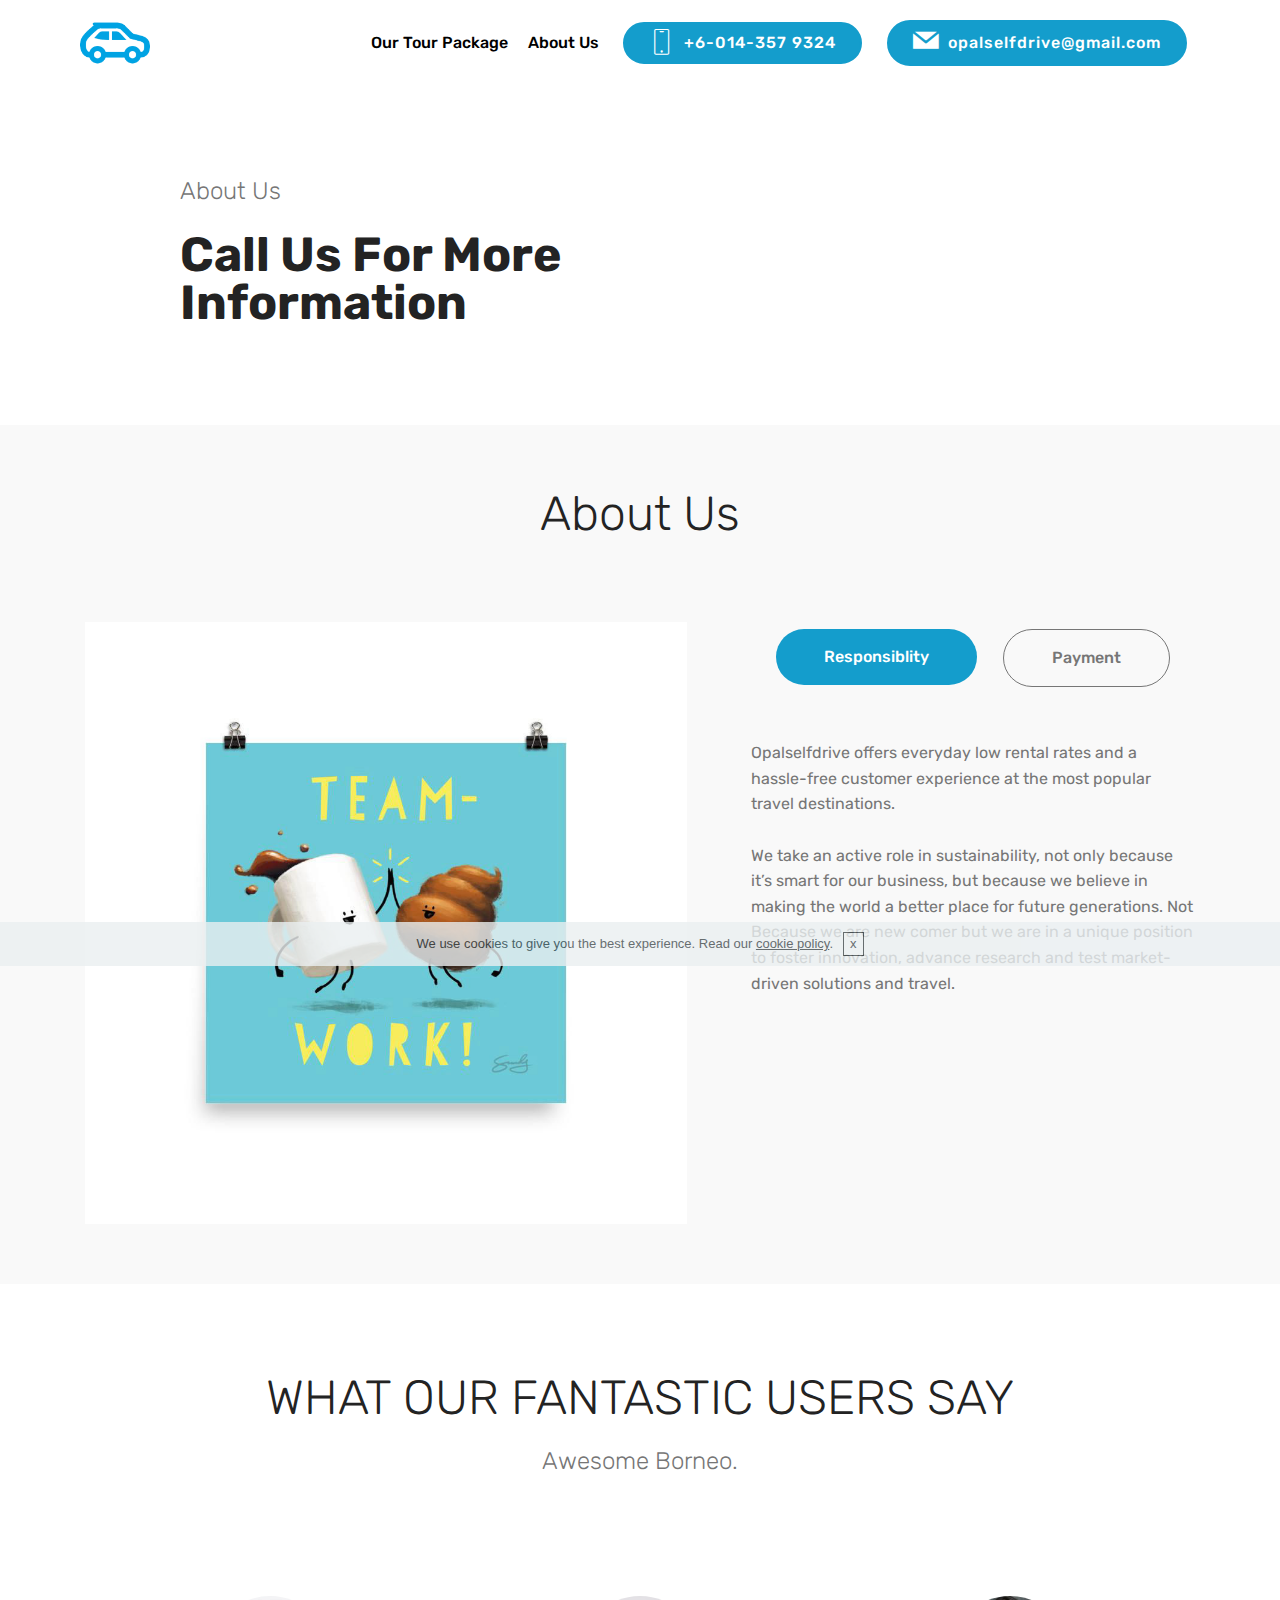
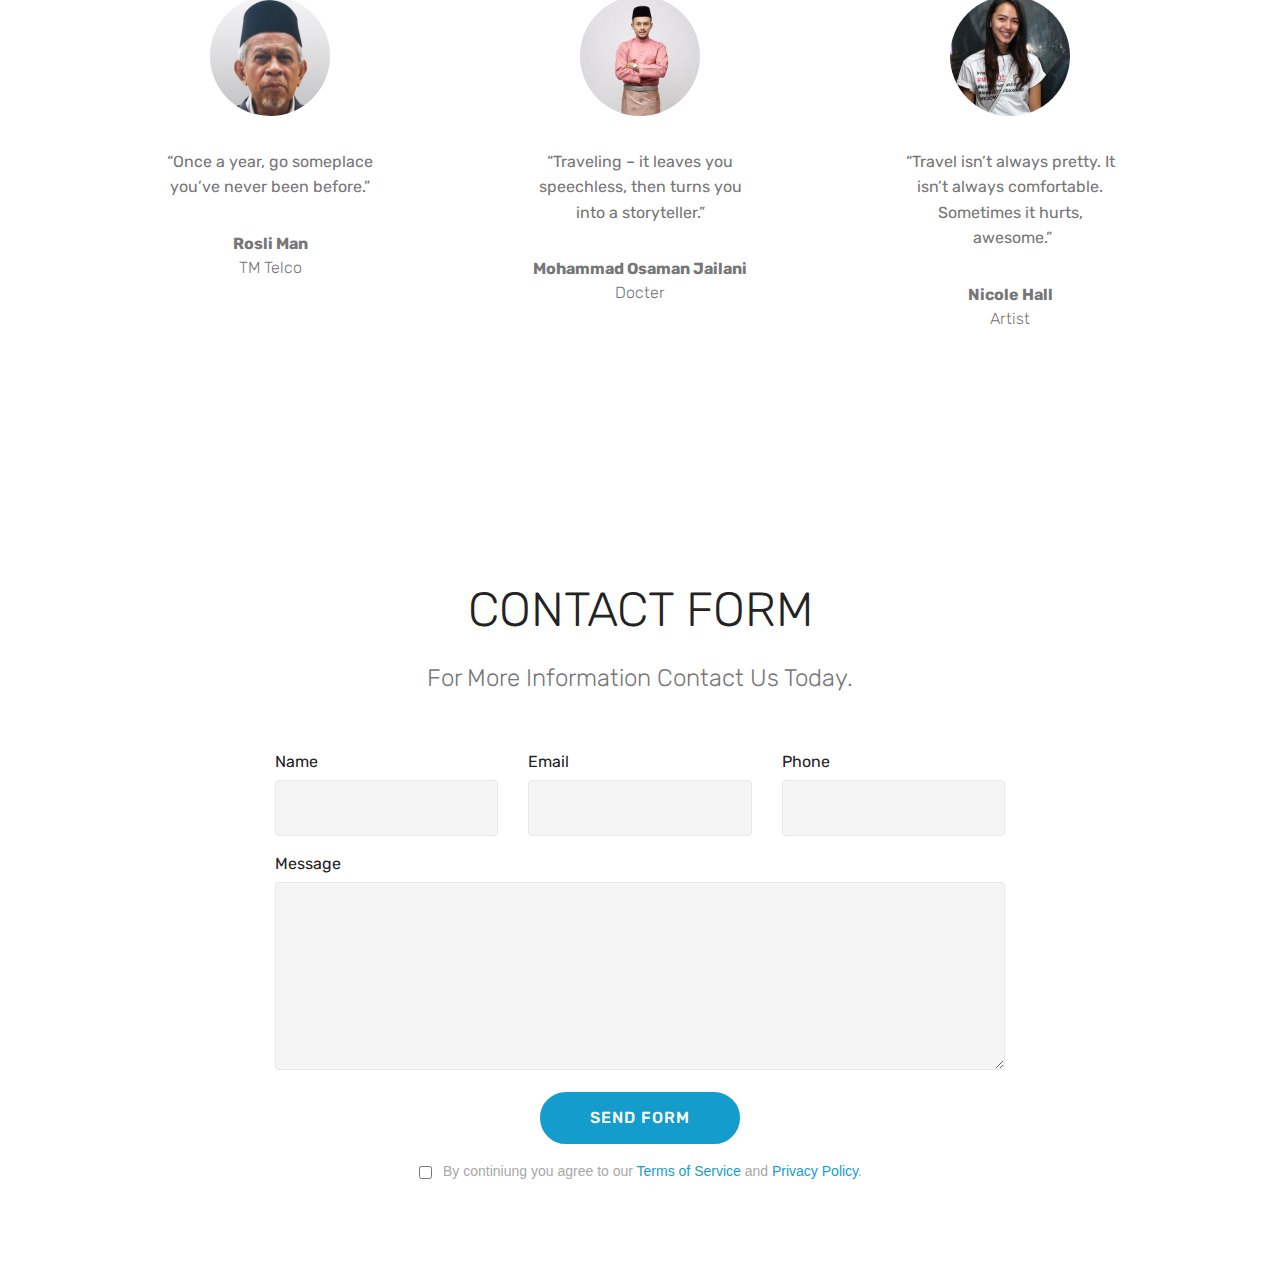
==== Aboutus.html @ 4d13c683 "Add files via upload" ====
<!DOCTYPE html>
<html  >
<head>
  <!-- Site made with Mobirise Website Builder v4.9.7, https://mobirise.com -->
  <meta charset="UTF-8">
  <meta http-equiv="X-UA-Compatible" content="IE=edge">
  <meta name="generator" content="Mobirise v4.9.7, mobirise.com">
  <meta name="viewport" content="width=device-width, initial-scale=1, minimum-scale=1">
  <link rel="shortcut icon" href="assets/images/environmental-benefits-of-goget-car-share-blue-car-icon-122x122.png" type="image/x-icon">
  <meta name="description" content="About Us, Our attention to customer service and our fleet of fine quality rental cars and car hire products, is complemented by our strong line-up of business travel in Kota Kinabalu Sabah Malaysia.">
  
  <title>About Us</title>
  <link rel="stylesheet" href="assets/web/assets/mobirise-icons/mobirise-icons.css">
  <link rel="stylesheet" href="assets/tether/tether.min.css">
  <link rel="stylesheet" href="assets/soundcloud-plugin/style.css">
  <link rel="stylesheet" href="assets/bootstrap/css/bootstrap.min.css">
  <link rel="stylesheet" href="assets/bootstrap/css/bootstrap-grid.min.css">
  <link rel="stylesheet" href="assets/bootstrap/css/bootstrap-reboot.min.css">
  <link rel="stylesheet" href="assets/socicon/css/styles.css">
  <link rel="stylesheet" href="assets/gdpr-plugin/gdpr-styles.css">
  <link rel="stylesheet" href="assets/dropdown/css/style.css">
  <link rel="stylesheet" href="assets/theme/css/style.css">
  <link rel="stylesheet" href="assets/mobirise/css/mbr-additional.css" type="text/css">
  
  
  
</head>
<body>

<!-- Google Analytics -->
<!-- Global site tag (gtag.js) - Google Analytics -->
<script async src="https://www.googletagmanager.com/gtag/js?id=UA-138401272-1"></script>
<script>
  window.dataLayer = window.dataLayer || [];
  function gtag(){dataLayer.push(arguments);}
  gtag('js', new Date());

  gtag('config', 'UA-138401272-1');
</script>
<!-- /Google Analytics -->


  <section class="menu cid-rnxSdN96BR" once="menu" id="menu2-n">

    

    <nav class="navbar navbar-expand beta-menu navbar-dropdown align-items-center navbar-fixed-top navbar-toggleable-sm">
        <button class="navbar-toggler navbar-toggler-right" type="button" data-toggle="collapse" data-target="#navbarSupportedContent" aria-controls="navbarSupportedContent" aria-expanded="false" aria-label="Toggle navigation">
            <div class="hamburger">
                <span></span>
                <span></span>
                <span></span>
                <span></span>
            </div>
        </button>
        <div class="menu-logo">
            <div class="navbar-brand">
                <span class="navbar-logo">
                    
                        <a href="index.html"><img src="assets/images/environmental-benefits-of-goget-car-share-blue-car-icon-122x122.png" alt="Mobirise" title="" style="height: 4.4rem;"></a>
                    
                </span>
                
            </div>
        </div>
        <div class="collapse navbar-collapse" id="navbarSupportedContent">
            <ul class="navbar-nav nav-dropdown" data-app-modern-menu="true"><li class="nav-item">
                    <a class="nav-link link text-black display-4" href="page1.html">Our Tour Package</a>
                </li>
                <li class="nav-item">
                    <a class="nav-link link text-black display-4" href="page2.html">
                        About Us
                    </a>
                </li></ul>
            <div class="navbar-buttons mbr-section-btn"><a class="btn btn-sm btn-primary display-4" href="tel:+6-014-357-9324">
                    <span class="btn-icon mbri-mobile mbr-iconfont mbr-iconfont-btn">
                    </span>
                    +6-014-357 9324</a> <a class="btn btn-sm btn-primary display-4" href="mailto:opalselfdrive@gmail.com"><span class="socicon socicon-mail mbr-iconfont mbr-iconfont-btn"></span>
                    
                    opalselfdrive@gmail.com</a></div>
        </div>
    </nav>
</section>

<section class="engine"><a href="https://mobirise.info/i">website creation software</a></section><section once="footers" class="cid-rnMXxSondM" id="footer6-o">

    

    

    <div class="container">
        <div class="media-container-row align-center mbr-white">
            <div class="col-12">
                <p class="mbr-text mb-0 mbr-fonts-style display-7">
                    © Copyright 2019 OpalSelfDrive - All Rights Reserved
                </p>
            </div>
        </div>
    </div>
</section>

<section class="mbr-section info1 cid-rnNaOv77s3" id="info1-r">

    

    
    <div class="container">
        <div class="row justify-content-center content-row">
            <div class="media-container-column title col-12 col-lg-7 col-md-6">
                <h3 class="mbr-section-subtitle align-left mbr-light pb-3 mbr-fonts-style display-5">
                    About Us</h3>
                <h2 class="align-left mbr-bold mbr-fonts-style display-2">Call Us For More Information</h2>
            </div>
            <div class="media-container-column col-12 col-lg-3 col-md-4">
                
            </div>
        </div>
    </div>
</section>

<section class="tabs4 cid-rnPhX3ypE4" id="tabs4-z">

    

    

    <div class="container">
        <h2 class="mbr-section-title align-center pb-3 mbr-fonts-style display-2">
            About Us</h2>
        

        <div class="media-container-row mt-5 pt-3">
            <div class="mbr-figure" style="width: 60%;">
                <img src="assets/images/mockup-505fb523-2000x-1000x1000.jpg" alt="Mobirise" title="">
            </div>
            <div class="tabs-container">
                <ul class="nav nav-tabs" role="tablist">
                    <li class="nav-item"><a class="nav-link mbr-fonts-style show active display-7" role="tab" data-toggle="tab" href="#tabs4-z_tab0" aria-selected="true">
                            Responsiblity</a></li>
                    <li class="nav-item"><a class="nav-link mbr-fonts-style show active display-7" role="tab" data-toggle="tab" href="#tabs4-z_tab1" aria-selected="true">
                            Payment</a></li>
                    
                    
                    
                    
                </ul>
                <div class="tab-content">
                    <div id="tab1" class="tab-pane in active" role="tabpanel">
                        <div class="row">
                            <div class="col-md-12">
                                <p class="mbr-text py-5 mbr-fonts-style display-7">Opalselfdrive offers everyday low rental rates and a hassle-free customer experience at the most popular travel destinations.<br><br>We take an active role in sustainability, not only because it’s smart for our business, but because we believe in making the world a better place for future generations. Not Because we are new comer but we are in a unique position to foster innovation, advance research and test market-driven solutions and travel.</p>
                            </div>
                        </div>
                    </div>
                    <div id="tab2" class="tab-pane" role="tabpanel">
                        <div class="row">
                            <div class="col-md-12">
                                <p class="mbr-text py-5 mbr-fonts-style display-7">
                                    All Transition And Payment Under <em><strong>Opal &amp; Ghieena Enterprise.</strong></em></p>
                            </div>
                        </div>
                    </div>
                    <div id="tab3" class="tab-pane" role="tabpanel">
                        <div class="row">
                            <div class="col-md-12">
                                <p class="mbr-text py-5 mbr-fonts-style display-7">
                                    Choose from the large selection of latest pre-made blocks - full-screen intro, bootstrap carousel, content slider, responsive image gallery with lightbox, parallax scrolling, video backgrounds, hamburger menu, sticky header and more.
                                </p>
                            </div>
                        </div>
                    </div>
                    <div id="tab4" class="tab-pane" role="tabpanel">
                        <div class="row">
                            <div class="col-md-12">
                                <p class="mbr-text py-5 mbr-fonts-style display-7">
                                    Sites made with Mobirise are 100% mobile-friendly according the latest Google Test and Google loves those websites (officially)!
                                </p>
                            </div>
                        </div>
                    </div>
                    <div id="tab5" class="tab-pane" role="tabpanel">
                        <div class="row">
                            <div class="col-md-12">
                                <p class="mbr-text py-5 mbr-fonts-style display-7">
                                    Mobirise themes are based on Bootstrap 3 and Bootstrap 4 - most powerful mobile first framework. Now, even if you're not code-savvy, you can be a part of an exciting growing bootstrap community.
                                </p>
                            </div>
                        </div>
                    </div>
                    <div id="tab6" class="tab-pane" role="tabpanel">
                        <div class="row">
                            <div class="col-md-12">
                                <p class="mbr-text py-5 mbr-fonts-style display-7">
                                    Choose from the large selection of latest pre-made blocks - full-screen intro, bootstrap carousel, content slider, responsive image gallery with lightbox, parallax scrolling, video backgrounds, hamburger menu, sticky header and more.
                                </p>
                            </div>
                        </div>
                    </div>
                </div>
            </div>
        </div>
    </div>
</section>

<section class="testimonials1 cid-rnPbcqNgxi" id="testimonials1-w">

    

    
    <div class="container">
        <div class="media-container-row">
            <div class="title col-12 align-center">
                <h2 class="pb-3 mbr-fonts-style display-2">
                    WHAT OUR FANTASTIC USERS SAY
                </h2>
                <h3 class="mbr-section-subtitle mbr-light pb-3 mbr-fonts-style display-5">
                    Awesome Borneo.</h3>
            </div>
        </div>
    </div>

    <div class="container pt-3 mt-2">
        <div class="media-container-row">
            <div class="mbr-testimonial p-3 align-center col-12 col-md-6 col-lg-4">
                <div class="panel-item p-3">
                    <div class="card-block">
                        <div class="testimonial-photo">
                            <img src="assets/images/rosli-man-tm-dec18-240x301.jpg" alt="" title="">
                        </div>
                        <p class="mbr-text mbr-fonts-style display-7">
                           “Once a year, go someplace you’ve never been before.”
                        </p>
                    </div>
                    <div class="card-footer">
                        <div class="mbr-author-name mbr-bold mbr-fonts-style display-7">
                             Rosli Man</div>
                        <small class="mbr-author-desc mbr-italic mbr-light mbr-fonts-style display-7">
                               TM Telco</small>
                    </div>
                </div>
            </div>

            <div class="mbr-testimonial p-3 align-center col-12 col-md-6 col-lg-4">
                <div class="panel-item p-3">
                    <div class="card-block">
                        <div class="testimonial-photo">
                            <img src="assets/images/maqilla-baju-melayu-pink-1-240x360.jpg" alt="" title="">
                        </div>
                        <p class="mbr-text mbr-fonts-style display-7">
                           “Traveling – it leaves you speechless, then turns you into a storyteller.”
                        </p>
                    </div>
                    <div class="card-footer">
                        <div class="mbr-author-name mbr-bold mbr-fonts-style display-7">Mohammad Osaman Jailani</div>
                        <small class="mbr-author-desc mbr-italic mbr-light mbr-fonts-style display-7">
                               Docter</small>
                    </div>
                </div>
            </div>

            <div class="mbr-testimonial p-3 align-center col-12 col-md-6 col-lg-4">
                <div class="panel-item p-3">
                    <div class="card-block">
                        <div class="testimonial-photo">
                            <img src="assets/images/049944900-1461998422-melayu-nicole-2-240x320.jpg" alt="" title="">
                        </div>
                        <p class="mbr-text mbr-fonts-style display-7">
                           “Travel isn’t always pretty. It isn’t always comfortable. Sometimes it hurts, &nbsp;awesome.”
                        </p>
                    </div>
                    <div class="card-footer">
                        <div class="mbr-author-name mbr-bold mbr-fonts-style display-7">
                             Nicole Hall</div>
                        <small class="mbr-author-desc mbr-italic mbr-light mbr-fonts-style display-7">
                               Artist</small>
                    </div>
                </div>
            </div>

            

            

            
        </div>
    </div>   
</section>

<section class="mbr-section form1 cid-rnPb4Vf2i2" id="form1-v">

    

    
    <div class="container">
        <div class="row justify-content-center">
            <div class="title col-12 col-lg-8">
                <h2 class="mbr-section-title align-center pb-3 mbr-fonts-style display-2">
                    CONTACT FORM
                </h2>
                <h3 class="mbr-section-subtitle align-center mbr-light pb-3 mbr-fonts-style display-5">
                    For More Information Contact Us Today.
                </h3>
            </div>
        </div>
    </div>
    <div class="container">
        <div class="row justify-content-center">
            <div class="media-container-column col-lg-8" data-form-type="formoid">
                <!---Formbuilder Form--->
                <form action="https://mobirise.com/" method="POST" class="mbr-form form-with-styler" data-form-title="Mobirise Form"><input type="hidden" name="email" data-form-email="true" value="Fl+WFWGoKLVB8+Vq9Xt6+4EOGAjJqj4Az2VLoWgcowewBqne6VdIfLVTnOGWbTuHKO7FnF5PQjTSfkC+ND+Q/pjiJXwSCGtbBwyQY6U7qLPMoaf9d3tUcYKfjStq0s4v">
                    <div class="row row-sm-offset">
                        <div hidden="hidden" data-form-alert="" class="alert alert-success col-12">Thanks for filling out the form!</div>
                        <div hidden="hidden" data-form-alert-danger="" class="alert alert-danger col-12">
                        </div>
                    </div>
                    <div class="dragArea row row-sm-offset">
                        <div class="col-md-4  form-group" data-for="name">
                            <label for="name-form1-v" class="form-control-label mbr-fonts-style display-7">Name</label>
                            <input type="text" name="name" data-form-field="Name" required="required" class="form-control display-7" id="name-form1-v">
                        </div>
                        <div class="col-md-4  form-group" data-for="email">
                            <label for="email-form1-v" class="form-control-label mbr-fonts-style display-7">Email</label>
                            <input type="email" name="email" data-form-field="Email" required="required" class="form-control display-7" id="email-form1-v">
                        </div>
                        <div data-for="phone" class="col-md-4  form-group">
                            <label for="phone-form1-v" class="form-control-label mbr-fonts-style display-7">Phone</label>
                            <input type="tel" name="phone" data-form-field="Phone" class="form-control display-7" id="phone-form1-v">
                        </div>
                        <div data-for="message" class="col-md-12 form-group">
                            <label for="message-form1-v" class="form-control-label mbr-fonts-style display-7">Message</label>
                            <textarea name="message" data-form-field="Message" class="form-control display-7" id="message-form1-v"></textarea>
                        </div>
                        <div class="col-md-12 input-group-btn align-center"><button type="submit" class="btn btn-primary btn-form display-4">SEND FORM</button></div>
                    </div>
                <span class="gdpr-block "><label><input type="checkbox" name="gdpr" id="gdpr-form1-v" required="">By continiung you agree to our <a href="terms.html">Terms of Service</a> and <a href="policy.html">Privacy Policy</a>.</label></span></form><!---Formbuilder Form--->
            </div>
        </div>
    </div>
</section>


  <script src="assets/web/assets/jquery/jquery.min.js"></script>
  <script src="assets/popper/popper.min.js"></script>
  <script src="assets/tether/tether.min.js"></script>
  <script src="assets/bootstrap/js/bootstrap.min.js"></script>
  <script src="assets/cookies-alert-plugin/cookies-alert-core.js"></script>
  <script src="assets/cookies-alert-plugin/cookies-alert-script.js"></script>
  <script src="assets/dropdown/js/script.min.js"></script>
  <script src="assets/touchswipe/jquery.touch-swipe.min.js"></script>
  <script src="assets/mbr-tabs/mbr-tabs.js"></script>
  <script src="assets/smoothscroll/smooth-scroll.js"></script>
  <script src="assets/theme/js/script.js"></script>
  <script src="assets/formoid/formoid.min.js"></script>
  
  
<input name="cookieData" type="hidden" data-cookie-text="We use cookies to give you the best experience. Read our <a href='privacy.html'>cookie policy</a>.">
  </body>
</html>
---- assets/web/assets/mobirise-icons/mobirise-icons.css ----
@font-face {
  font-family: 'MobiriseIcons';
  src:  url('mobirise-icons.eot?spat4u');
  src:  url('mobirise-icons.eot?spat4u#iefix') format('embedded-opentype'),
    url('mobirise-icons.ttf?spat4u') format('truetype'),
    url('mobirise-icons.woff?spat4u') format('woff'),
    url('mobirise-icons.svg?spat4u#MobiriseIcons') format('svg');
  font-weight: normal;
  font-style: normal;
}

[class^="mbri-"], [class*=" mbri-"] {
  /* use !important to prevent issues with browser extensions that change fonts */
  font-family: MobiriseIcons !important;
  speak: none;
  font-style: normal;
  font-weight: normal;
  font-variant: normal;
  text-transform: none;
  line-height: 1;

  /* Better Font Rendering =========== */
  -webkit-font-smoothing: antialiased;
  -moz-osx-font-smoothing: grayscale;
}

.mbri-add-submenu:before {
  content: "\e900";
}
.mbri-alert:before {
  content: "\e901";
}
.mbri-align-center:before {
  content: "\e902";
}
.mbri-align-justify:before {
  content: "\e903";
}
.mbri-align-left:before {
  content: "\e904";
}
.mbri-align-right:before {
  content: "\e905";
}
.mbri-android:before {
  content: "\e906";
}
.mbri-apple:before {
  content: "\e907";
}
.mbri-arrow-down:before {
  content: "\e908";
}
.mbri-arrow-next:before {
  content: "\e909";
}
.mbri-arrow-prev:before {
  content: "\e90a";
}
.mbri-arrow-up:before {
  content: "\e90b";
}
.mbri-bold:before {
  content: "\e90c";
}
.mbri-bookmark:before {
  content: "\e90d";
}
.mbri-bootstrap:before {
  content: "\e90e";
}
.mbri-briefcase:before {
  content: "\e90f";
}
.mbri-browse:before {
  content: "\e910";
}
.mbri-bulleted-list:before {
  content: "\e911";
}
.mbri-calendar:before {
  content: "\e912";
}
.mbri-camera:before {
  content: "\e913";
}
.mbri-cart-add:before {
  content: "\e914";
}
.mbri-cart-full:before {
  content: "\e915";
}
.mbri-cash:before {
  content: "\e916";
}
.mbri-change-style:before {
  content: "\e917";
}
.mbri-chat:before {
  content: "\e918";
}
.mbri-clock:before {
  content: "\e919";
}
.mbri-close:before {
  content: "\e91a";
}
.mbri-cloud:before {
  content: "\e91b";
}
.mbri-code:before {
  content: "\e91c";
}
.mbri-contact-form:before {
  content: "\e91d";
}
.mbri-credit-card:before {
  content: "\e91e";
}
.mbri-cursor-click:before {
  content: "\e91f";
}
.mbri-cust-feedback:before {
  content: "\e920";
}
.mbri-database:before {
  content: "\e921";
}
.mbri-delivery:before {
  content: "\e922";
}
.mbri-desktop:before {
  content: "\e923";
}
.mbri-devices:before {
  content: "\e924";
}
.mbri-down:before {
  content: "\e925";
}
.mbri-download:before {
  content: "\e989";
}
.mbri-drag-n-drop:before {
  content: "\e927";
}
.mbri-drag-n-drop2:before {
  content: "\e928";
}
.mbri-edit:before {
  content: "\e929";
}
.mbri-edit2:before {
  content: "\e92a";
}
.mbri-error:before {
  content: "\e92b";
}
.mbri-extension:before {
  content: "\e92c";
}
.mbri-features:before {
  content: "\e92d";
}
.mbri-file:before {
  content: "\e92e";
}
.mbri-flag:before {
  content: "\e92f";
}
.mbri-folder:before {
  content: "\e930";
}
.mbri-gift:before {
  content: "\e931";
}
.mbri-github:before {
  content: "\e932";
}
.mbri-globe:before {
  content: "\e933";
}
.mbri-globe-2:before {
  content: "\e934";
}
.mbri-growing-chart:before {
  content: "\e935";
}
.mbri-hearth:before {
  content: "\e936";
}
.mbri-help:before {
  content: "\e937";
}
.mbri-home:before {
  content: "\e938";
}
.mbri-hot-cup:before {
  content: "\e939";
}
.mbri-idea:before {
  content: "\e93a";
}
.mbri-image-gallery:before {
  content: "\e93b";
}
.mbri-image-slider:before {
  content: "\e93c";
}
.mbri-info:before {
  content: "\e93d";
}
.mbri-italic:before {
  content: "\e93e";
}
.mbri-key:before {
  content: "\e93f";
}
.mbri-laptop:before {
  content: "\e940";
}
.mbri-layers:before {
  content: "\e941";
}
.mbri-left-right:before {
  content: "\e942";
}
.mbri-left:before {
  content: "\e943";
}
.mbri-letter:before {
  content: "\e944";
}
.mbri-like:before {
  content: "\e945";
}
.mbri-link:before {
  content: "\e946";
}
.mbri-lock:before {
  content: "\e947";
}
.mbri-login:before {
  content: "\e948";
}
.mbri-logout:before {
  content: "\e949";
}
.mbri-magic-stick:before {
  content: "\e94a";
}
.mbri-map-pin:before {
  content: "\e94b";
}
.mbri-menu:before {
  content: "\e94c";
}
.mbri-mobile:before {
  content: "\e94d";
}
.mbri-mobile2:before {
  content: "\e94e";
}
.mbri-mobirise:before {
  content: "\e94f";
}
.mbri-more-horizontal:before {
  content: "\e950";
}
.mbri-more-vertical:before {
  content: "\e951";
}
.mbri-music:before {
  content: "\e952";
}
.mbri-new-file:before {
  content: "\e953";
}
.mbri-numbered-list:before {
  content: "\e954";
}
.mbri-opened-folder:before {
  content: "\e955";
}
.mbri-pages:before {
  content: "\e956";
}
.mbri-paper-plane:before {
  content: "\e957";
}
.mbri-paperclip:before {
  content: "\e958";
}
.mbri-photo:before {
  content: "\e959";
}
.mbri-photos:before {
  content: "\e95a";
}
.mbri-pin:before {
  content: "\e95b";
}
.mbri-play:before {
  content: "\e95c";
}
.mbri-plus:before {
  content: "\e95d";
}
.mbri-preview:before {
  content: "\e95e";
}
.mbri-print:before {
  content: "\e95f";
}
.mbri-protect:before {
  content: "\e960";
}
.mbri-question:before {
  content: "\e961";
}
.mbri-quote-left:before {
  content: "\e962";
}
.mbri-quote-right:before {
  content: "\e963";
}
.mbri-refresh:before {
  content: "\e964";
}
.mbri-responsive:before {
  content: "\e965";
}
.mbri-right:before {
  content: "\e966";
}
.mbri-rocket:before {
  content: "\e967";
}
.mbri-sad-face:before {
  content: "\e968";
}
.mbri-sale:before {
  content: "\e969";
}
.mbri-save:before {
  content: "\e96a";
}
.mbri-search:before {
  content: "\e96b";
}
.mbri-setting:before {
  content: "\e96c";
}
.mbri-setting2:before {
  content: "\e96d";
}
.mbri-setting3:before {
  content: "\e96e";
}
.mbri-share:before {
  content: "\e96f";
}
.mbri-shopping-bag:before {
  content: "\e970";
}
.mbri-shopping-basket:before {
  content: "\e971";
}
.mbri-shopping-cart:before {
  content: "\e972";
}
.mbri-sites:before {
  content: "\e973";
}
.mbri-smile-face:before {
  content: "\e974";
}
.mbri-speed:before {
  content: "\e975";
}
.mbri-star:before {
  content: "\e976";
}
.mbri-success:before {
  content: "\e977";
}
.mbri-sun:before {
  content: "\e978";
}
.mbri-sun2:before {
  content: "\e979";
}
.mbri-tablet:before {
  content: "\e97a";
}
.mbri-tablet-vertical:before {
  content: "\e97b";
}
.mbri-target:before {
  content: "\e97c";
}
.mbri-timer:before {
  content: "\e97d";
}
.mbri-to-ftp:before {
  content: "\e97e";
}
.mbri-to-local-drive:before {
  content: "\e97f";
}
.mbri-touch-swipe:before {
  content: "\e980";
}
.mbri-touch:before {
  content: "\e981";
}
.mbri-trash:before {
  content: "\e982";
}
.mbri-underline:before {
  content: "\e983";
}
.mbri-unlink:before {
  content: "\e984";
}
.mbri-unlock:before {
  content: "\e985";
}
.mbri-up-down:before {
  content: "\e986";
}
.mbri-up:before {
  content: "\e987";
}
.mbri-update:before {
  content: "\e988";
}
.mbri-upload:before {
 content: "\e926"; 
}
.mbri-user:before {
  content: "\e98a";
}
.mbri-user2:before {
  content: "\e98b";
}
.mbri-users:before {
  content: "\e98c";
}
.mbri-video:before {
  content: "\e98d";
}
.mbri-video-play:before {
  content: "\e98e";
}
.mbri-watch:before {
  content: "\e98f";
}
.mbri-website-theme:before {
  content: "\e990";
}
.mbri-wifi:before {
  content: "\e991";
}
.mbri-windows:before {
  content: "\e992";
}
.mbri-zoom-out:before {
  content: "\e993";
}
.mbri-redo:before {
  content: "\e994";
}
.mbri-undo:before {
  content: "\e995";
}
---- assets/soundcloud-plugin/style.css ----
.addons-container {
  position: relative;
  margin-left: auto;
  margin-right: auto;
  padding-right: 15px;
  padding-left: 15px; }
  @media (min-width: 576px) {
    .addons-container {
      padding-right: 15px;
      padding-left: 15px; } }
  @media (min-width: 768px) {
    .addons-container {
      padding-right: 15px;
      padding-left: 15px; } }
  @media (min-width: 992px) {
    .addons-container {
      padding-right: 15px;
      padding-left: 15px; } }
  @media (min-width: 1200px) {
    .addons-container {
      padding-right: 15px;
      padding-left: 15px; } }
  @media (min-width: 576px) {
    .addons-container {
      width: 540px;
      max-width: 100%; } }
  @media (min-width: 768px) {
    .addons-container {
      width: 720px;
      max-width: 100%; } }
  @media (min-width: 992px) {
    .addons-container {
      width: 960px;
      max-width: 100%; } }
  @media (min-width: 1200px) {
    .addons-container {
      width: 1140px;
      max-width: 100%; } }

.addons-container-inner{
    position: relative;
    width: 100%;
    min-height: 1px;
    padding-right: 15px;
    padding-left: 15px;
}
@media (min-width: 567px) {
    .addons-container-inner{
        -ms-flex: 0 0 66.666667%;
        flex: 0 0 66.666667%;
        max-width: 66.666667%;
    }
}
.addons-row{
    display: flex;
    justify-content:center;
}
---- assets/socicon/css/styles.css ----
@charset "UTF-8";

@font-face {
  font-family: "socicon";
  src:url("../fonts/socicon.eot");
  src:url("../fonts/socicon.eot?#iefix") format("embedded-opentype"),
    url("../fonts/socicon.woff") format("woff"),
    url("../fonts/socicon.ttf") format("truetype"),
    url("../fonts/socicon.svg#socicon") format("svg");
  font-weight: normal;
  font-style: normal;

}

[data-icon]:before {
  font-family: "socicon" !important;
  content: attr(data-icon);
  font-style: normal !important;
  font-weight: normal !important;
  font-variant: normal !important;
  text-transform: none !important;
  speak: none;
  line-height: 1;
  -webkit-font-smoothing: antialiased;
  -moz-osx-font-smoothing: grayscale;
}

[class^="socicon-"]:before,
[class*=" socicon-"]:before {
  font-family: "socicon" !important;
  font-style: normal !important;
  font-weight: normal !important;
  font-variant: normal !important;
  text-transform: none !important;
  speak: none;
  line-height: 1;
  -webkit-font-smoothing: antialiased;
  -moz-osx-font-smoothing: grayscale;
}

.socicon-modelmayhem:before {
  content: "\e000";
}
.socicon-mixcloud:before {
  content: "\e001";
}
.socicon-drupal:before {
  content: "\e002";
}
.socicon-swarm:before {
  content: "\e003";
}
.socicon-istock:before {
  content: "\e004";
}
.socicon-yammer:before {
  content: "\e005";
}
.socicon-ello:before {
  content: "\e006";
}
.socicon-stackoverflow:before {
  content: "\e007";
}
.socicon-persona:before {
  content: "\e008";
}
.socicon-triplej:before {
  content: "\e009";
}
.socicon-houzz:before {
  content: "\e00a";
}
.socicon-rss:before {
  content: "\e00b";
}
.socicon-paypal:before {
  content: "\e00c";
}
.socicon-odnoklassniki:before {
  content: "\e00d";
}
.socicon-airbnb:before {
  content: "\e00e";
}
.socicon-periscope:before {
  content: "\e00f";
}
.socicon-outlook:before {
  content: "\e010";
}
.socicon-coderwall:before {
  content: "\e011";
}
.socicon-tripadvisor:before {
  content: "\e012";
}
.socicon-appnet:before {
  content: "\e013";
}
.socicon-goodreads:before {
  content: "\e014";
}
.socicon-tripit:before {
  content: "\e015";
}
.socicon-lanyrd:before {
  content: "\e016";
}
.socicon-slideshare:before {
  content: "\e017";
}
.socicon-buffer:before {
  content: "\e018";
}
.socicon-disqus:before {
  content: "\e019";
}
.socicon-vkontakte:before {
  content: "\e01a";
}
.socicon-whatsapp:before {
  content: "\e01b";
}
.socicon-patreon:before {
  content: "\e01c";
}
.socicon-storehouse:before {
  content: "\e01d";
}
.socicon-pocket:before {
  content: "\e01e";
}
.socicon-mail:before {
  content: "\e01f";
}
.socicon-blogger:before {
  content: "\e020";
}
.socicon-technorati:before {
  content: "\e021";
}
.socicon-reddit:before {
  content: "\e022";
}
.socicon-dribbble:before {
  content: "\e023";
}
.socicon-stumbleupon:before {
  content: "\e024";
}
.socicon-digg:before {
  content: "\e025";
}
.socicon-envato:before {
  content: "\e026";
}
.socicon-behance:before {
  content: "\e027";
}
.socicon-delicious:before {
  content: "\e028";
}
.socicon-deviantart:before {
  content: "\e029";
}
.socicon-forrst:before {
  content: "\e02a";
}
.socicon-play:before {
  content: "\e02b";
}
.socicon-zerply:before {
  content: "\e02c";
}
.socicon-wikipedia:before {
  content: "\e02d";
}
.socicon-apple:before {
  content: "\e02e";
}
.socicon-flattr:before {
  content: "\e02f";
}
.socicon-github:before {
  content: "\e030";
}
.socicon-renren:before {
  content: "\e031";
}
.socicon-friendfeed:before {
  content: "\e032";
}
.socicon-newsvine:before {
  content: "\e033";
}
.socicon-identica:before {
  content: "\e034";
}
.socicon-bebo:before {
  content: "\e035";
}
.socicon-zynga:before {
  content: "\e036";
}
.socicon-steam:before {
  content: "\e037";
}
.socicon-xbox:before {
  content: "\e038";
}
.socicon-windows:before {
  content: "\e039";
}
.socicon-qq:before {
  content: "\e03a";
}
.socicon-douban:before {
  content: "\e03b";
}
.socicon-meetup:before {
  content: "\e03c";
}
.socicon-playstation:before {
  content: "\e03d";
}
.socicon-android:before {
  content: "\e03e";
}
.socicon-snapchat:before {
  content: "\e03f";
}
.socicon-twitter:before {
  content: "\e040";
}
.socicon-facebook:before {
  content: "\e041";
}
.socicon-googleplus:before {
  content: "\e042";
}
.socicon-pinterest:before {
  content: "\e043";
}
.socicon-foursquare:before {
  content: "\e044";
}
.socicon-yahoo:before {
  content: "\e045";
}
.socicon-skype:before {
  content: "\e046";
}
.socicon-yelp:before {
  content: "\e047";
}
.socicon-feedburner:before {
  content: "\e048";
}
.socicon-linkedin:before {
  content: "\e049";
}
.socicon-viadeo:before {
  content: "\e04a";
}
.socicon-xing:before {
  content: "\e04b";
}
.socicon-myspace:before {
  content: "\e04c";
}
.socicon-soundcloud:before {
  content: "\e04d";
}
.socicon-spotify:before {
  content: "\e04e";
}
.socicon-grooveshark:before {
  content: "\e04f";
}
.socicon-lastfm:before {
  content: "\e050";
}
.socicon-youtube:before {
  content: "\e051";
}
.socicon-vimeo:before {
  content: "\e052";
}
.socicon-dailymotion:before {
  content: "\e053";
}
.socicon-vine:before {
  content: "\e054";
}
.socicon-flickr:before {
  content: "\e055";
}
.socicon-500px:before {
  content: "\e056";
}
.socicon-wordpress:before {
  content: "\e058";
}
.socicon-tumblr:before {
  content: "\e059";
}
.socicon-twitch:before {
  content: "\e05a";
}
.socicon-8tracks:before {
  content: "\e05b";
}
.socicon-amazon:before {
  content: "\e05c";
}
.socicon-icq:before {
  content: "\e05d";
}
.socicon-smugmug:before {
  content: "\e05e";
}
.socicon-ravelry:before {
  content: "\e05f";
}
.socicon-weibo:before {
  content: "\e060";
}
.socicon-baidu:before {
  content: "\e061";
}
.socicon-angellist:before {
  content: "\e062";
}
.socicon-ebay:before {
  content: "\e063";
}
.socicon-imdb:before {
  content: "\e064";
}
.socicon-stayfriends:before {
  content: "\e065";
}
.socicon-residentadvisor:before {
  content: "\e066";
}
.socicon-google:before {
  content: "\e067";
}
.socicon-yandex:before {
  content: "\e068";
}
.socicon-sharethis:before {
  content: "\e069";
}
.socicon-bandcamp:before {
  content: "\e06a";
}
.socicon-itunes:before {
  content: "\e06b";
}
.socicon-deezer:before {
  content: "\e06c";
}
.socicon-telegram:before {
  content: "\e06e";
}
.socicon-openid:before {
  content: "\e06f";
}
.socicon-amplement:before {
  content: "\e070";
}
.socicon-viber:before {
  content: "\e071";
}
.socicon-zomato:before {
  content: "\e072";
}
.socicon-draugiem:before {
  content: "\e074";
}
.socicon-endomodo:before {
  content: "\e075";
}
.socicon-filmweb:before {
  content: "\e076";
}
.socicon-stackexchange:before {
  content: "\e077";
}
.socicon-wykop:before {
  content: "\e078";
}
.socicon-teamspeak:before {
  content: "\e079";
}
.socicon-teamviewer:before {
  content: "\e07a";
}
.socicon-ventrilo:before {
  content: "\e07b";
}
.socicon-younow:before {
  content: "\e07c";
}
.socicon-raidcall:before {
  content: "\e07d";
}
.socicon-mumble:before {
  content: "\e07e";
}
.socicon-medium:before {
  content: "\e06d";
}
.socicon-bebee:before {
  content: "\e07f";
}
.socicon-hitbox:before {
  content: "\e080";
}
.socicon-reverbnation:before {
  content: "\e081";
}
.socicon-formulr:before {
  content: "\e082";
}
.socicon-instagram:before {
  content: "\e057";
}
.socicon-battlenet:before {
  content: "\e083";
}
.socicon-chrome:before {
  content: "\e084";
}
.socicon-discord:before {
  content: "\e086";
}
.socicon-issuu:before {
  content: "\e087";
}
.socicon-macos:before {
  content: "\e088";
}
.socicon-firefox:before {
  content: "\e089";
}
.socicon-opera:before {
  content: "\e08d";
}
.socicon-keybase:before {
  content: "\e090";
}
.socicon-alliance:before {
  content: "\e091";
}
.socicon-livejournal:before {
  content: "\e092";
}
.socicon-googlephotos:before {
  content: "\e093";
}
.socicon-horde:before {
  content: "\e094";
}
.socicon-etsy:before {
  content: "\e095";
}
.socicon-zapier:before {
  content: "\e096";
}
.socicon-google-scholar:before {
  content: "\e097";
}
.socicon-researchgate:before {
  content: "\e098";
}
.socicon-wechat:before {
  content: "\e099";
}
.socicon-strava:before {
  content: "\e09a";
}
.socicon-line:before {
  content: "\e09b";
}
.socicon-lyft:before {
  content: "\e09c";
}
.socicon-uber:before {
  content: "\e09d";
}
.socicon-songkick:before {
  content: "\e09e";
}
.socicon-viewbug:before {
  content: "\e09f";
}
.socicon-googlegroups:before {
  content: "\e0a0";
}
.socicon-quora:before {
  content: "\e073";
}
.socicon-diablo:before {
  content: "\e085";
}
.socicon-blizzard:before {
  content: "\e0a1";
}
.socicon-hearthstone:before {
  content: "\e08b";
}
.socicon-heroes:before {
  content: "\e08a";
}
.socicon-overwatch:before {
  content: "\e08c";
}
.socicon-warcraft:before {
  content: "\e08e";
}
.socicon-starcraft:before {
  content: "\e08f";
}
.socicon-beam:before {
  content: "\e0a2";
}
.socicon-curse:before {
  content: "\e0a3";
}
.socicon-player:before {
  content: "\e0a4";
}
.socicon-streamjar:before {
  content: "\e0a5";
}
.socicon-nintendo:before {
  content: "\e0a6";
}
.socicon-hellocoton:before {
  content: "\e0a7";
}
---- assets/gdpr-plugin/gdpr-styles.css ----
.gdpr-block {
    padding: 10px 0;
    font-size: 14px;
    display: block;
    text-align: center;
}
.gdpr-block.covert {
	display: none;
}
.gdpr-block label input {
    width: 15px;
    margin-right: 10px;
    vertical-align: middle;
}
.gdpr-block label {
    color: #a7a7a7;
    vertical-align: middle;
    user-select: none;
    margin-bottom: 0;
    display: inline;
}
---- assets/dropdown/css/style.css ----
.navbar-dropdown {
  left: 0;
  padding: 0;
  position: absolute;
  right: 0;
  top: 0;
  transition: all 0.45s ease;
  z-index: 1030;
  background: #282828; }
  .navbar-dropdown .navbar-logo {
    margin-right: 0.8rem;
    transition: margin 0.3s ease-in-out;
    vertical-align: middle; }
    .navbar-dropdown .navbar-logo img {
      height: 3.125rem;
      transition: all 0.3s ease-in-out; }
    .navbar-dropdown .navbar-logo.mbr-iconfont {
      font-size: 3.125rem;
      line-height: 3.125rem; }
  .navbar-dropdown .navbar-caption {
    font-weight: 700;
    white-space: normal;
    vertical-align: -4px;
    line-height: 3.125rem !important; }
    .navbar-dropdown .navbar-caption, .navbar-dropdown .navbar-caption:hover {
      color: inherit;
      text-decoration: none; }
  .navbar-dropdown .mbr-iconfont + .navbar-caption {
    vertical-align: -1px; }
  .navbar-dropdown.navbar-fixed-top {
    position: fixed; }
  .navbar-dropdown .navbar-brand span {
    vertical-align: -4px; }
  .navbar-dropdown.bg-color.transparent {
    background: none; }
  .navbar-dropdown.navbar-short .navbar-brand {
    padding: 0.625rem 0; }
    .navbar-dropdown.navbar-short .navbar-brand span {
      vertical-align: -1px; }
  .navbar-dropdown.navbar-short .navbar-caption {
    line-height: 2.375rem !important;
    vertical-align: -2px; }
  .navbar-dropdown.navbar-short .navbar-logo {
    margin-right: 0.5rem; }
    .navbar-dropdown.navbar-short .navbar-logo img {
      height: 2.375rem; }
    .navbar-dropdown.navbar-short .navbar-logo.mbr-iconfont {
      font-size: 2.375rem;
      line-height: 2.375rem; }
  .navbar-dropdown.navbar-short .mbr-table-cell {
    height: 3.625rem; }
  .navbar-dropdown .navbar-close {
    left: 0.6875rem;
    position: fixed;
    top: 0.75rem;
    z-index: 1000; }
  .navbar-dropdown .hamburger-icon {
    content: "";
    display: inline-block;
    vertical-align: middle;
    width: 16px;
    -webkit-box-shadow: 0 -6px 0 1px #282828,0 0 0 1px #282828,0 6px 0 1px #282828;
    -moz-box-shadow: 0 -6px 0 1px #282828,0 0 0 1px #282828,0 6px 0 1px #282828;
    box-shadow: 0 -6px 0 1px #282828,0 0 0 1px #282828,0 6px 0 1px #282828; }

.dropdown-menu .dropdown-toggle[data-toggle="dropdown-submenu"]::after {
  border-bottom: 0.35em solid transparent;
  border-left: 0.35em solid;
  border-right: 0;
  border-top: 0.35em solid transparent;
  margin-left: 0.3rem; }

.dropdown-menu .dropdown-item:focus {
  outline: 0; }

.nav-dropdown {
  font-size: 0.75rem;
  font-weight: 500;
  height: auto !important; }
  .nav-dropdown .nav-btn {
    padding-left: 1rem; }
  .nav-dropdown .link {
    margin: .667em 1.667em;
    font-weight: 500;
    padding: 0;
    transition: color .2s ease-in-out; }
    .nav-dropdown .link.dropdown-toggle {
      margin-right: 2.583em; }
      .nav-dropdown .link.dropdown-toggle::after {
        margin-left: .25rem;
        border-top: 0.35em solid;
        border-right: 0.35em solid transparent;
        border-left: 0.35em solid transparent;
        border-bottom: 0; }
      .nav-dropdown .link.dropdown-toggle[aria-expanded="true"] {
        margin: 0;
        padding: 0.667em 3.263em  0.667em 1.667em; }
  .nav-dropdown .link::after,
  .nav-dropdown .dropdown-item::after {
    color: inherit; }
  .nav-dropdown .btn {
    font-size: 0.75rem;
    font-weight: 700;
    letter-spacing: 0;
    margin-bottom: 0;
    padding-left: 1.25rem;
    padding-right: 1.25rem; }
  .nav-dropdown .dropdown-menu {
    border-radius: 0;
    border: 0;
    left: 0;
    margin: 0;
    padding-bottom: 1.25rem;
    padding-top: 1.25rem;
    position: relative; }
  .nav-dropdown .dropdown-submenu {
    margin-left: 0.125rem;
    top: 0; }
  .nav-dropdown .dropdown-item {
    font-weight: 500;
    line-height: 2;
    padding: 0.3846em 4.615em 0.3846em 1.5385em;
    position: relative;
    transition: color .2s ease-in-out, background-color .2s ease-in-out; }
    .nav-dropdown .dropdown-item::after {
      margin-top: -0.3077em;
      position: absolute;
      right: 1.1538em;
      top: 50%; }
    .nav-dropdown .dropdown-item:focus, .nav-dropdown .dropdown-item:hover {
      background: none; }

@media (max-width: 767px) {
  .nav-dropdown.navbar-toggleable-sm {
    bottom: 0;
    display: none;
    left: 0;
    overflow-x: hidden;
    position: fixed;
    top: 0;
    transform: translateX(-100%);
    -ms-transform: translateX(-100%);
    -webkit-transform: translateX(-100%);
    width: 18.75rem;
    z-index: 999; } }
.nav-dropdown.navbar-toggleable-xl {
  bottom: 0;
  display: none;
  left: 0;
  overflow-x: hidden;
  position: fixed;
  top: 0;
  transform: translateX(-100%);
  -ms-transform: translateX(-100%);
  -webkit-transform: translateX(-100%);
  width: 18.75rem;
  z-index: 999; }

.nav-dropdown-sm {
  display: block !important;
  overflow-x: hidden;
  overflow: auto;
  padding-top: 3.875rem; }
  .nav-dropdown-sm::after {
    content: "";
    display: block;
    height: 3rem;
    width: 100%; }
  .nav-dropdown-sm.collapse.in ~ .navbar-close {
    display: block !important; }
  .nav-dropdown-sm.collapsing, .nav-dropdown-sm.collapse.in {
    transform: translateX(0);
    -ms-transform: translateX(0);
    -webkit-transform: translateX(0);
    transition: all 0.25s ease-out;
    -webkit-transition: all 0.25s ease-out;
    background: #282828; }
  .nav-dropdown-sm.collapsing[aria-expanded="false"] {
    transform: translateX(-100%);
    -ms-transform: translateX(-100%);
    -webkit-transform: translateX(-100%); }
  .nav-dropdown-sm .nav-item {
    display: block;
    margin-left: 0 !important;
    padding-left: 0; }
  .nav-dropdown-sm .link,
  .nav-dropdown-sm .dropdown-item {
    border-top: 1px dotted rgba(255, 255, 255, 0.1);
    font-size: 0.8125rem;
    line-height: 1.6;
    margin: 0 !important;
    padding: 0.875rem 2.4rem 0.875rem 1.5625rem !important;
    position: relative;
    white-space: normal; }
    .nav-dropdown-sm .link:focus, .nav-dropdown-sm .link:hover,
    .nav-dropdown-sm .dropdown-item:focus,
    .nav-dropdown-sm .dropdown-item:hover {
      background: rgba(0, 0, 0, 0.2) !important;
      color: #c0a375; }
  .nav-dropdown-sm .nav-btn {
    position: relative;
    padding: 1.5625rem 1.5625rem 0 1.5625rem; }
    .nav-dropdown-sm .nav-btn::before {
      border-top: 1px dotted rgba(255, 255, 255, 0.1);
      content: "";
      left: 0;
      position: absolute;
      top: 0;
      width: 100%; }
    .nav-dropdown-sm .nav-btn + .nav-btn {
      padding-top: 0.625rem; }
      .nav-dropdown-sm .nav-btn + .nav-btn::before {
        display: none; }
  .nav-dropdown-sm .btn {
    padding: 0.625rem 0; }
  .nav-dropdown-sm .dropdown-toggle[data-toggle="dropdown-submenu"]::after {
    margin-left: .25rem;
    border-top: 0.35em solid;
    border-right: 0.35em solid transparent;
    border-left: 0.35em solid transparent;
    border-bottom: 0; }
  .nav-dropdown-sm .dropdown-toggle[data-toggle="dropdown-submenu"][aria-expanded="true"]::after {
    border-top: 0;
    border-right: 0.35em solid transparent;
    border-left: 0.35em solid transparent;
    border-bottom: 0.35em solid; }
  .nav-dropdown-sm .dropdown-menu {
    margin: 0;
    padding: 0;
    position: relative;
    top: 0;
    left: 0;
    width: 100%;
    border: 0;
    float: none;
    border-radius: 0;
    background: none; }
  .nav-dropdown-sm .dropdown-submenu {
    left: 100%;
    margin-left: 0.125rem;
    margin-top: -1.25rem;
    top: 0; }

.navbar-toggleable-sm .nav-dropdown .dropdown-menu {
  position: absolute; }

.navbar-toggleable-sm .nav-dropdown .dropdown-submenu {
  left: 100%;
  margin-left: 0.125rem;
  margin-top: -1.25rem;
  top: 0; }

.navbar-toggleable-sm.opened .nav-dropdown .dropdown-menu {
  position: relative; }

.navbar-toggleable-sm.opened .nav-dropdown .dropdown-submenu {
  left: 0;
  margin-left: 00rem;
  margin-top: 0rem;
  top: 0; }

.is-builder .nav-dropdown.collapsing {
  transition: none !important; }

/*# sourceMappingURL=style.css.map */
---- assets/theme/css/style.css ----
/*!
 * Mobirise v4 theme (https://mobirise.com/)
 * Copyright 2017 Mobirise
 */
section {
  background-color: #eeeeee; }

section,
.container,
.container-fluid {
  position: relative;
  word-wrap: break-word; }

a.mbr-iconfont:hover {
  text-decoration: none; }

.article .lead p, .article .lead ul, .article .lead ol, .article .lead pre, .article .lead blockquote {
  margin-bottom: 0; }

a {
  font-style: normal;
  font-weight: 400;
  cursor: pointer; }
  a, a:hover {
    text-decoration: none; }

figure {
  margin-bottom: 0; }

body {
  color: #232323; }

h1, h2, h3, h4, h5, h6,
.h1, .h2, .h3, .h4, .h5, .h6,
.display-1, .display-2, .display-3, .display-4 {
  line-height: 1;
  word-break: break-word;
  word-wrap: break-word; }

b, strong {
  font-weight: bold; }

blockquote {
  padding: 10px 0 10px 20px;
  position: relative;
  border-left: 2px solid;
  border-color: #ff3366; }

input:-webkit-autofill, input:-webkit-autofill:hover, input:-webkit-autofill:focus, input:-webkit-autofill:active {
  transition-delay: 9999s;
  transition-property: background-color, color; }

textarea[type="hidden"] {
  display: none; }

body {
  position: relative; }

section {
  background-position: 50% 50%;
  background-repeat: no-repeat;
  background-size: cover; }
  section .mbr-background-video,
  section .mbr-background-video-preview {
    position: absolute;
    bottom: 0;
    left: 0;
    right: 0;
    top: 0; }

.hidden {
  visibility: hidden; }

.mbr-z-index20 {
  z-index: 20; }

/*! Base colors */
.mbr-white {
  color: #ffffff; }

.mbr-black {
  color: #000000; }

.mbr-bg-white {
  background-color: #ffffff; }

.mbr-bg-black {
  background-color: #000000; }

/*! Text-aligns */
.align-left {
  text-align: left; }

.align-center {
  text-align: center; }

.align-right {
  text-align: right; }

@media (max-width: 767px) {
  .align-left, .align-center, .align-right, .mbr-section-btn, .mbr-section-title {
    text-align: center; } }
/*! Font-weight  */
.mbr-light {
  font-weight: 300; }

.mbr-regular {
  font-weight: 400; }

.mbr-semibold {
  font-weight: 500; }

.mbr-bold {
  font-weight: 700; }

/*! Media  */
.media-size-item {
  -webkit-flex: 1 1 auto;
  -moz-flex: 1 1 auto;
  -ms-flex: 1 1 auto;
  -o-flex: 1 1 auto;
  flex: 1 1 auto; }

.media-content {
  -webkit-flex-basis: 100%;
  flex-basis: 100%; }

.media-container-row {
  display: -ms-flexbox;
  display: -webkit-flex;
  display: flex;
  -webkit-flex-direction: row;
  -ms-flex-direction: row;
  flex-direction: row;
  -webkit-flex-wrap: wrap;
  -ms-flex-wrap: wrap;
  flex-wrap: wrap;
  -webkit-justify-content: center;
  -ms-flex-pack: center;
  justify-content: center;
  -webkit-align-content: center;
  -ms-flex-line-pack: center;
  align-content: center;
  -webkit-align-items: start;
  -ms-flex-align: start;
  align-items: start; }
  .media-container-row .media-size-item {
    width: 400px; }

.media-container-column {
  display: -ms-flexbox;
  display: -webkit-flex;
  display: flex;
  -webkit-flex-direction: column;
  -ms-flex-direction: column;
  flex-direction: column;
  -webkit-flex-wrap: wrap;
  -ms-flex-wrap: wrap;
  flex-wrap: wrap;
  -webkit-justify-content: center;
  -ms-flex-pack: center;
  justify-content: center;
  -webkit-align-content: center;
  -ms-flex-line-pack: center;
  align-content: center;
  -webkit-align-items: stretch;
  -ms-flex-align: stretch;
  align-items: stretch; }
  .media-container-column > * {
    width: 100%; }

@media (min-width: 992px) {
  .media-container-row {
    -webkit-flex-wrap: nowrap;
    -ms-flex-wrap: nowrap;
    flex-wrap: nowrap; } }
figure {
  overflow: hidden; }

figure[mbr-media-size] {
  transition: width 0.1s; }

.mbr-figure img, .mbr-figure iframe {
  display: block;
  width: 100%; }

.card {
  background-color: transparent;
  border: none; }

.card-img {
  text-align: center;
  flex-shrink: 0;
  -webkit-flex-shrink: 0; }

.media {
  max-width: 100%;
  margin: 0 auto; }

.mbr-figure {
  -ms-flex-item-align: center;
  -ms-grid-row-align: center;
  -webkit-align-self: center;
  align-self: center; }

.media-container > div {
  max-width: 100%; }

.mbr-figure img, .card-img img {
  width: 100%; }

@media (max-width: 991px) {
  .media-size-item {
    width: auto !important; }

  .media {
    width: auto; }

  .mbr-figure {
    width: 100% !important; } }
/*! Buttons */
.mbr-section-btn {
  margin-left: -.25rem;
  margin-right: -.25rem;
  font-size: 0; }

nav .mbr-section-btn {
  margin-left: 0rem;
  margin-right: 0rem; }

/*! Btn icon margin */
.btn .mbr-iconfont, .btn.btn-sm .mbr-iconfont {
  cursor: pointer;
  margin-right: 0.5rem; }

.btn.btn-md .mbr-iconfont, .btn.btn-md .mbr-iconfont {
  margin-right: 0.8rem; }

.mbr-regular {
  font-weight: 400; }

.mbr-semibold {
  font-weight: 500; }

.mbr-bold {
  font-weight: 700; }

[type="submit"] {
  -webkit-appearance: none; }

/*! Full-screen */
.mbr-fullscreen .mbr-overlay {
  min-height: 100vh; }

.mbr-fullscreen {
  display: flex;
  display: -webkit-flex;
  display: -moz-flex;
  display: -ms-flex;
  display: -o-flex;
  align-items: center;
  -webkit-align-items: center;
  min-height: 100vh;
  padding-top: 3rem;
  padding-bottom: 3rem; }

/*! Map */
.map {
  height: 25rem;
  position: relative; }
  .map iframe {
    width: 100%;
    height: 100%; }

/* Form */
.form-asterisk {
  font-family: initial;
  position: absolute;
  top: -2px;
  font-weight: normal; }

/*! Scroll to top arrow */
.mbr-arrow-up {
  bottom: 25px;
  right: 90px;
  position: fixed;
  text-align: right;
  z-index: 5000;
  color: #ffffff;
  font-size: 32px;
  transform: rotate(180deg);
  -webkit-transform: rotate(180deg); }

.mbr-arrow-up a {
  background: rgba(0, 0, 0, 0.2);
  border-radius: 3px;
  color: #fff;
  display: inline-block;
  height: 60px;
  width: 60px;
  outline-style: none !important;
  position: relative;
  text-decoration: none;
  transition: all .3s ease-in-out;
  cursor: pointer;
  text-align: center; }
  .mbr-arrow-up a:hover {
    background-color: rgba(0, 0, 0, 0.4); }
  .mbr-arrow-up a i {
    line-height: 60px; }

.mbr-arrow-up-icon {
  display: block;
  color: #fff; }

.mbr-arrow-up-icon::before {
  content: "\203a";
  display: inline-block;
  font-family: serif;
  font-size: 32px;
  line-height: 1;
  font-style: normal;
  position: relative;
  top: 6px;
  left: -4px;
  -webkit-transform: rotate(-90deg);
  transform: rotate(-90deg); }

/*! Arrow Down */
.mbr-arrow {
  position: absolute;
  bottom: 45px;
  left: 50%;
  width: 60px;
  height: 60px;
  cursor: pointer;
  background-color: rgba(80, 80, 80, 0.5);
  border-radius: 50%;
  -webkit-transform: translateX(-50%);
  transform: translateX(-50%); }
  .mbr-arrow > a {
    display: inline-block;
    text-decoration: none;
    outline-style: none;
    -webkit-animation: arrowdown 1.7s ease-in-out infinite;
    animation: arrowdown 1.7s ease-in-out infinite; }
    .mbr-arrow > a > i {
      position: absolute;
      top: -2px;
      left: 15px;
      font-size: 2rem; }

@keyframes arrowdown {
  0% {
    transform: translateY(0px);
    -webkit-transform: translateY(0px); }
  50% {
    transform: translateY(-5px);
    -webkit-transform: translateY(-5px); }
  100% {
    transform: translateY(0px);
    -webkit-transform: translateY(0px); } }
@-webkit-keyframes arrowdown {
  0% {
    transform: translateY(0px);
    -webkit-transform: translateY(0px); }
  50% {
    transform: translateY(-5px);
    -webkit-transform: translateY(-5px); }
  100% {
    transform: translateY(0px);
    -webkit-transform: translateY(0px); } }
@media (max-width: 500px) {
  .mbr-arrow-up {
    left: 50%;
    right: auto;
    transform: translateX(-50%) rotate(180deg);
    -webkit-transform: translateX(-50%) rotate(180deg); } }
/*Gradients animation*/
@keyframes gradient-animation {
  from {
    background-position: 0% 100%;
    animation-timing-function: ease-in-out; }
  to {
    background-position: 100% 0%;
    animation-timing-function: ease-in-out; } }
@-webkit-keyframes gradient-animation {
  from {
    background-position: 0% 100%;
    animation-timing-function: ease-in-out; }
  to {
    background-position: 100% 0%;
    animation-timing-function: ease-in-out; } }
.bg-gradient {
  background-size: 200% 200%;
  animation: gradient-animation 5s infinite alternate;
  -webkit-animation: gradient-animation 5s infinite alternate; }

.menu .navbar-brand {
  display: -webkit-flex; }
  .menu .navbar-brand span {
    display: flex;
    display: -webkit-flex; }
  .menu .navbar-brand .navbar-caption-wrap {
    display: -webkit-flex; }
  .menu .navbar-brand .navbar-logo img {
    display: -webkit-flex; }
@media (min-width: 768px) and (max-width: 991px) {
  .menu .navbar-toggleable-sm .navbar-nav {
    display: -webkit-box;
    display: -webkit-flex;
    display: -ms-flexbox; } }
@media (min-width: 992px) {
  .menu .navbar-nav.nav-dropdown {
    display: -webkit-flex; }
  .menu .navbar-toggleable-sm .navbar-collapse {
    display: -webkit-flex !important; } }
@media (max-width: 767px) {
  .menu .navbar-collapse {
    max-height: 80vh; }
  .menu .dropdown-menu {
    max-height: 60vh; } }

.navbar {
  display: -webkit-flex;
  -webkit-flex-wrap: wrap;
  -webkit-align-items: center;
  -webkit-justify-content: space-between; }

.navbar-collapse {
  -webkit-flex-basis: 100%;
  -webkit-flex-grow: 1;
  -webkit-align-items: center;
  max-height: 93.5vh; }
  .navbar-collapse.show {
    overflow: auto; }

.nav-dropdown .link {
  padding: .667em 1.667em !important;
  margin: 0 !important; }

.nav {
  display: -webkit-flex;
  -webkit-flex-wrap: wrap; }

.row {
  display: -webkit-flex;
  -webkit-flex-wrap: wrap; }

.justify-content-center {
  -webkit-justify-content: center; }

.form-inline {
  display: -webkit-flex;
  -webkit-flex-flow: row wrap;
  -webkit-align-items: center; }

.card-wrapper {
  -webkit-flex: 1; }

.carousel-control {
  z-index: 10;
  display: -webkit-flex;
  -webkit-align-items: center;
  -webkit-justify-content: center; }

.carousel-controls {
  display: -webkit-flex; }

.media {
  display: -webkit-flex; }

.jq-selectbox__select {
  padding: 1.07em .5em;
  position: absolute;
  top: 0;
  left: 0;
  width: 100%; }

.jq-selectbox__dropdown {
  position: absolute;
  top: 100% !important;
  left: 0 !important;
  width: 100% !important; }

.jq-selectbox__trigger-arrow {
  transform: translateY(-50%); }

.jq-selectbox li {
  padding: 1.07em .5em; }

/*# sourceMappingURL=style.css.map */
.engine {
	position: absolute;
	text-indent: -2400px;
	text-align: center;
	padding: 0;
	top: 0;
	left: -2400px;
}
---- assets/mobirise/css/mbr-additional.css ----
@import url(https://fonts.googleapis.com/css?family=Rubik:300,300i,400,400i,500,500i,700,700i,900,900i);





body {
  font-style: normal;
  line-height: 1.5;
}
.mbr-section-title {
  font-style: normal;
  line-height: 1.2;
}
.mbr-section-subtitle {
  line-height: 1.3;
}
.mbr-text {
  font-style: normal;
  line-height: 1.6;
}
.display-1 {
  font-family: 'Rubik', sans-serif;
  font-size: 4.25rem;
}
.display-1 > .mbr-iconfont {
  font-size: 6.8rem;
}
.display-2 {
  font-family: 'Rubik', sans-serif;
  font-size: 3rem;
}
.display-2 > .mbr-iconfont {
  font-size: 4.8rem;
}
.display-4 {
  font-family: 'Rubik', sans-serif;
  font-size: 1rem;
}
.display-4 > .mbr-iconfont {
  font-size: 1.6rem;
}
.display-5 {
  font-family: 'Rubik', sans-serif;
  font-size: 1.5rem;
}
.display-5 > .mbr-iconfont {
  font-size: 2.4rem;
}
.display-7 {
  font-family: 'Rubik', sans-serif;
  font-size: 1rem;
}
.display-7 > .mbr-iconfont {
  font-size: 1.6rem;
}
/* ---- Fluid typography for mobile devices ---- */
/* 1.4 - font scale ratio ( bootstrap == 1.42857 ) */
/* 100vw - current viewport width */
/* (48 - 20)  48 == 48rem == 768px, 20 == 20rem == 320px(minimal supported viewport) */
/* 0.65 - min scale variable, may vary */
@media (max-width: 768px) {
  .display-1 {
    font-size: 3.4rem;
    font-size: calc( 2.1374999999999997rem + (4.25 - 2.1374999999999997) * ((100vw - 20rem) / (48 - 20)));
    line-height: calc( 1.4 * (2.1374999999999997rem + (4.25 - 2.1374999999999997) * ((100vw - 20rem) / (48 - 20))));
  }
  .display-2 {
    font-size: 2.4rem;
    font-size: calc( 1.7rem + (3 - 1.7) * ((100vw - 20rem) / (48 - 20)));
    line-height: calc( 1.4 * (1.7rem + (3 - 1.7) * ((100vw - 20rem) / (48 - 20))));
  }
  .display-4 {
    font-size: 0.8rem;
    font-size: calc( 1rem + (1 - 1) * ((100vw - 20rem) / (48 - 20)));
    line-height: calc( 1.4 * (1rem + (1 - 1) * ((100vw - 20rem) / (48 - 20))));
  }
  .display-5 {
    font-size: 1.2rem;
    font-size: calc( 1.175rem + (1.5 - 1.175) * ((100vw - 20rem) / (48 - 20)));
    line-height: calc( 1.4 * (1.175rem + (1.5 - 1.175) * ((100vw - 20rem) / (48 - 20))));
  }
}
/* Buttons */
.btn {
  font-weight: 500;
  border-width: 2px;
  font-style: normal;
  letter-spacing: 1px;
  margin: .4rem .8rem;
  white-space: normal;
  -webkit-transition: all 0.3s ease-in-out;
  -moz-transition: all 0.3s ease-in-out;
  transition: all 0.3s ease-in-out;
  display: inline-flex;
  align-items: center;
  justify-content: center;
  word-break: break-word;
  -webkit-align-items: center;
  -webkit-justify-content: center;
  display: -webkit-inline-flex;
  padding: 1rem 3rem;
  border-radius: 3px;
}
.btn-sm {
  font-weight: 500;
  letter-spacing: 1px;
  -webkit-transition: all 0.3s ease-in-out;
  -moz-transition: all 0.3s ease-in-out;
  transition: all 0.3s ease-in-out;
  padding: 0.6rem 1.5rem;
  border-radius: 3px;
}
.btn-md {
  font-weight: 500;
  letter-spacing: 1px;
  margin: .4rem .8rem !important;
  -webkit-transition: all 0.3s ease-in-out;
  -moz-transition: all 0.3s ease-in-out;
  transition: all 0.3s ease-in-out;
  padding: 1rem 3rem;
  border-radius: 3px;
}
.btn-lg {
  font-weight: 500;
  letter-spacing: 1px;
  margin: .4rem .8rem !important;
  -webkit-transition: all 0.3s ease-in-out;
  -moz-transition: all 0.3s ease-in-out;
  transition: all 0.3s ease-in-out;
  padding: 1.2rem 3.2rem;
  border-radius: 3px;
}
.bg-primary {
  background-color: #149dcc !important;
}
.bg-success {
  background-color: #f7ed4a !important;
}
.bg-info {
  background-color: #82786e !important;
}
.bg-warning {
  background-color: #879a9f !important;
}
.bg-danger {
  background-color: #b1a374 !important;
}
.btn-primary,
.btn-primary:active {
  background-color: #149dcc !important;
  border-color: #149dcc !important;
  color: #ffffff !important;
}
.btn-primary:hover,
.btn-primary:focus,
.btn-primary.focus,
.btn-primary.active {
  color: #ffffff !important;
  background-color: #0d6786 !important;
  border-color: #0d6786 !important;
}
.btn-primary.disabled,
.btn-primary:disabled {
  color: #ffffff !important;
  background-color: #0d6786 !important;
  border-color: #0d6786 !important;
}
.btn-secondary,
.btn-secondary:active {
  background-color: #ff3366 !important;
  border-color: #ff3366 !important;
  color: #ffffff !important;
}
.btn-secondary:hover,
.btn-secondary:focus,
.btn-secondary.focus,
.btn-secondary.active {
  color: #ffffff !important;
  background-color: #e50039 !important;
  border-color: #e50039 !important;
}
.btn-secondary.disabled,
.btn-secondary:disabled {
  color: #ffffff !important;
  background-color: #e50039 !important;
  border-color: #e50039 !important;
}
.btn-info,
.btn-info:active {
  background-color: #82786e !important;
  border-color: #82786e !important;
  color: #ffffff !important;
}
.btn-info:hover,
.btn-info:focus,
.btn-info.focus,
.btn-info.active {
  color: #ffffff !important;
  background-color: #59524b !important;
  border-color: #59524b !important;
}
.btn-info.disabled,
.btn-info:disabled {
  color: #ffffff !important;
  background-color: #59524b !important;
  border-color: #59524b !important;
}
.btn-success,
.btn-success:active {
  background-color: #f7ed4a !important;
  border-color: #f7ed4a !important;
  color: #3f3c03 !important;
}
.btn-success:hover,
.btn-success:focus,
.btn-success.focus,
.btn-success.active {
  color: #3f3c03 !important;
  background-color: #eadd0a !important;
  border-color: #eadd0a !important;
}
.btn-success.disabled,
.btn-success:disabled {
  color: #3f3c03 !important;
  background-color: #eadd0a !important;
  border-color: #eadd0a !important;
}
.btn-warning,
.btn-warning:active {
  background-color: #879a9f !important;
  border-color: #879a9f !important;
  color: #ffffff !important;
}
.btn-warning:hover,
.btn-warning:focus,
.btn-warning.focus,
.btn-warning.active {
  color: #ffffff !important;
  background-color: #617479 !important;
  border-color: #617479 !important;
}
.btn-warning.disabled,
.btn-warning:disabled {
  color: #ffffff !important;
  background-color: #617479 !important;
  border-color: #617479 !important;
}
.btn-danger,
.btn-danger:active {
  background-color: #b1a374 !important;
  border-color: #b1a374 !important;
  color: #ffffff !important;
}
.btn-danger:hover,
.btn-danger:focus,
.btn-danger.focus,
.btn-danger.active {
  color: #ffffff !important;
  background-color: #8b7d4e !important;
  border-color: #8b7d4e !important;
}
.btn-danger.disabled,
.btn-danger:disabled {
  color: #ffffff !important;
  background-color: #8b7d4e !important;
  border-color: #8b7d4e !important;
}
.btn-white {
  color: #333333 !important;
}
.btn-white,
.btn-white:active {
  background-color: #ffffff !important;
  border-color: #ffffff !important;
  color: #808080 !important;
}
.btn-white:hover,
.btn-white:focus,
.btn-white.focus,
.btn-white.active {
  color: #808080 !important;
  background-color: #d9d9d9 !important;
  border-color: #d9d9d9 !important;
}
.btn-white.disabled,
.btn-white:disabled {
  color: #808080 !important;
  background-color: #d9d9d9 !important;
  border-color: #d9d9d9 !important;
}
.btn-black,
.btn-black:active {
  background-color: #333333 !important;
  border-color: #333333 !important;
  color: #ffffff !important;
}
.btn-black:hover,
.btn-black:focus,
.btn-black.focus,
.btn-black.active {
  color: #ffffff !important;
  background-color: #0d0d0d !important;
  border-color: #0d0d0d !important;
}
.btn-black.disabled,
.btn-black:disabled {
  color: #ffffff !important;
  background-color: #0d0d0d !important;
  border-color: #0d0d0d !important;
}
.btn-primary-outline,
.btn-primary-outline:active {
  background: none;
  border-color: #0b566f;
  color: #0b566f;
}
.btn-primary-outline:hover,
.btn-primary-outline:focus,
.btn-primary-outline.focus,
.btn-primary-outline.active {
  color: #ffffff;
  background-color: #149dcc;
  border-color: #149dcc;
}
.btn-primary-outline.disabled,
.btn-primary-outline:disabled {
  color: #ffffff !important;
  background-color: #149dcc !important;
  border-color: #149dcc !important;
}
.btn-secondary-outline,
.btn-secondary-outline:active {
  background: none;
  border-color: #cc0033;
  color: #cc0033;
}
.btn-secondary-outline:hover,
.btn-secondary-outline:focus,
.btn-secondary-outline.focus,
.btn-secondary-outline.active {
  color: #ffffff;
  background-color: #ff3366;
  border-color: #ff3366;
}
.btn-secondary-outline.disabled,
.btn-secondary-outline:disabled {
  color: #ffffff !important;
  background-color: #ff3366 !important;
  border-color: #ff3366 !important;
}
.btn-info-outline,
.btn-info-outline:active {
  background: none;
  border-color: #4b453f;
  color: #4b453f;
}
.btn-info-outline:hover,
.btn-info-outline:focus,
.btn-info-outline.focus,
.btn-info-outline.active {
  color: #ffffff;
  background-color: #82786e;
  border-color: #82786e;
}
.btn-info-outline.disabled,
.btn-info-outline:disabled {
  color: #ffffff !important;
  background-color: #82786e !important;
  border-color: #82786e !important;
}
.btn-success-outline,
.btn-success-outline:active {
  background: none;
  border-color: #d2c609;
  color: #d2c609;
}
.btn-success-outline:hover,
.btn-success-outline:focus,
.btn-success-outline.focus,
.btn-success-outline.active {
  color: #3f3c03;
  background-color: #f7ed4a;
  border-color: #f7ed4a;
}
.btn-success-outline.disabled,
.btn-success-outline:disabled {
  color: #3f3c03 !important;
  background-color: #f7ed4a !important;
  border-color: #f7ed4a !important;
}
.btn-warning-outline,
.btn-warning-outline:active {
  background: none;
  border-color: #55666b;
  color: #55666b;
}
.btn-warning-outline:hover,
.btn-warning-outline:focus,
.btn-warning-outline.focus,
.btn-warning-outline.active {
  color: #ffffff;
  background-color: #879a9f;
  border-color: #879a9f;
}
.btn-warning-outline.disabled,
.btn-warning-outline:disabled {
  color: #ffffff !important;
  background-color: #879a9f !important;
  border-color: #879a9f !important;
}
.btn-danger-outline,
.btn-danger-outline:active {
  background: none;
  border-color: #7a6e45;
  color: #7a6e45;
}
.btn-danger-outline:hover,
.btn-danger-outline:focus,
.btn-danger-outline.focus,
.btn-danger-outline.active {
  color: #ffffff;
  background-color: #b1a374;
  border-color: #b1a374;
}
.btn-danger-outline.disabled,
.btn-danger-outline:disabled {
  color: #ffffff !important;
  background-color: #b1a374 !important;
  border-color: #b1a374 !important;
}
.btn-black-outline,
.btn-black-outline:active {
  background: none;
  border-color: #000000;
  color: #000000;
}
.btn-black-outline:hover,
.btn-black-outline:focus,
.btn-black-outline.focus,
.btn-black-outline.active {
  color: #ffffff;
  background-color: #333333;
  border-color: #333333;
}
.btn-black-outline.disabled,
.btn-black-outline:disabled {
  color: #ffffff !important;
  background-color: #333333 !important;
  border-color: #333333 !important;
}
.btn-white-outline,
.btn-white-outline:active,
.btn-white-outline.active {
  background: none;
  border-color: #ffffff;
  color: #ffffff;
}
.btn-white-outline:hover,
.btn-white-outline:focus,
.btn-white-outline.focus {
  color: #333333;
  background-color: #ffffff;
  border-color: #ffffff;
}
.text-primary {
  color: #149dcc !important;
}
.text-secondary {
  color: #ff3366 !important;
}
.text-success {
  color: #f7ed4a !important;
}
.text-info {
  color: #82786e !important;
}
.text-warning {
  color: #879a9f !important;
}
.text-danger {
  color: #b1a374 !important;
}
.text-white {
  color: #ffffff !important;
}
.text-black {
  color: #000000 !important;
}
a.text-primary:hover,
a.text-primary:focus {
  color: #0b566f !important;
}
a.text-secondary:hover,
a.text-secondary:focus {
  color: #cc0033 !important;
}
a.text-success:hover,
a.text-success:focus {
  color: #d2c609 !important;
}
a.text-info:hover,
a.text-info:focus {
  color: #4b453f !important;
}
a.text-warning:hover,
a.text-warning:focus {
  color: #55666b !important;
}
a.text-danger:hover,
a.text-danger:focus {
  color: #7a6e45 !important;
}
a.text-white:hover,
a.text-white:focus {
  color: #b3b3b3 !important;
}
a.text-black:hover,
a.text-black:focus {
  color: #4d4d4d !important;
}
.alert-success {
  background-color: #70c770;
}
.alert-info {
  background-color: #82786e;
}
.alert-warning {
  background-color: #879a9f;
}
.alert-danger {
  background-color: #b1a374;
}
.mbr-section-btn a.btn:not(.btn-form) {
  border-radius: 100px;
}
.mbr-section-btn a.btn:not(.btn-form):hover,
.mbr-section-btn a.btn:not(.btn-form):focus {
  box-shadow: none !important;
}
.mbr-section-btn a.btn:not(.btn-form):hover,
.mbr-section-btn a.btn:not(.btn-form):focus {
  box-shadow: 0 10px 40px 0 rgba(0, 0, 0, 0.2) !important;
  -webkit-box-shadow: 0 10px 40px 0 rgba(0, 0, 0, 0.2) !important;
}
.mbr-gallery-filter li a {
  border-radius: 100px !important;
}
.mbr-gallery-filter li.active .btn {
  background-color: #149dcc;
  border-color: #149dcc;
  color: #ffffff;
}
.mbr-gallery-filter li.active .btn:focus {
  box-shadow: none;
}
.nav-tabs .nav-link {
  border-radius: 100px !important;
}
.btn-form {
  border-radius: 0;
}
.btn-form:hover {
  cursor: pointer;
}
a,
a:hover {
  color: #149dcc;
}
.mbr-plan-header.bg-primary .mbr-plan-subtitle,
.mbr-plan-header.bg-primary .mbr-plan-price-desc {
  color: #b4e6f8;
}
.mbr-plan-header.bg-success .mbr-plan-subtitle,
.mbr-plan-header.bg-success .mbr-plan-price-desc {
  color: #ffffff;
}
.mbr-plan-header.bg-info .mbr-plan-subtitle,
.mbr-plan-header.bg-info .mbr-plan-price-desc {
  color: #beb8b2;
}
.mbr-plan-header.bg-warning .mbr-plan-subtitle,
.mbr-plan-header.bg-warning .mbr-plan-price-desc {
  color: #ced6d8;
}
.mbr-plan-header.bg-danger .mbr-plan-subtitle,
.mbr-plan-header.bg-danger .mbr-plan-price-desc {
  color: #dfd9c6;
}
/* Scroll to top button*/
.scrollToTop_wraper {
  display: none;
}
#scrollToTop a i:before {
  content: '';
  position: absolute;
  height: 40%;
  top: 25%;
  background: #fff;
  width: 2px;
  left: calc(50% - 1px);
}
#scrollToTop a i:after {
  content: '';
  position: absolute;
  display: block;
  border-top: 2px solid #fff;
  border-right: 2px solid #fff;
  width: 40%;
  height: 40%;
  left: 30%;
  bottom: 30%;
  transform: rotate(135deg);
  -webkit-transform: rotate(135deg);
}
/* Others*/
.note-check a[data-value=Rubik] {
  font-style: normal;
}
.mbr-arrow a {
  color: #ffffff;
}
@media (max-width: 767px) {
  .mbr-arrow {
    display: none;
  }
}
.form-control-label {
  position: relative;
  cursor: pointer;
  margin-bottom: .357em;
  padding: 0;
}
.alert {
  color: #ffffff;
  border-radius: 0;
  border: 0;
  font-size: .875rem;
  line-height: 1.5;
  margin-bottom: 1.875rem;
  padding: 1.25rem;
  position: relative;
}
.alert.alert-form::after {
  background-color: inherit;
  bottom: -7px;
  content: "";
  display: block;
  height: 14px;
  left: 50%;
  margin-left: -7px;
  position: absolute;
  transform: rotate(45deg);
  width: 14px;
  -webkit-transform: rotate(45deg);
}
.form-control {
  background-color: #f5f5f5;
  box-shadow: none;
  color: #565656;
  font-family: 'Rubik', sans-serif;
  font-size: 1rem;
  line-height: 1.43;
  min-height: 3.5em;
  padding: 1.07em .5em;
}
.form-control > .mbr-iconfont {
  font-size: 1.6rem;
}
.form-control,
.form-control:focus {
  border: 1px solid #e8e8e8;
}
.form-active .form-control:invalid {
  border-color: red;
}
.mbr-overlay {
  background-color: #000;
  bottom: 0;
  left: 0;
  opacity: .5;
  position: absolute;
  right: 0;
  top: 0;
  z-index: 0;
  pointer-events: none;
}
blockquote {
  font-style: italic;
  padding: 10px 0 10px 20px;
  font-size: 1.09rem;
  position: relative;
  border-color: #149dcc;
  border-width: 3px;
}
ul,
ol,
pre,
blockquote {
  margin-bottom: 2.3125rem;
}
pre {
  background: #f4f4f4;
  padding: 10px 24px;
  white-space: pre-wrap;
}
.inactive {
  -webkit-user-select: none;
  -moz-user-select: none;
  -ms-user-select: none;
  user-select: none;
  pointer-events: none;
  -webkit-user-drag: none;
  user-drag: none;
}
.mbr-section__comments .row {
  justify-content: center;
  -webkit-justify-content: center;
}
/* Forms */
.mbr-form .btn {
  margin: .4rem 0;
}
.mbr-form .input-group-btn a.btn {
  border-radius: 100px !important;
}
.mbr-form .input-group-btn a.btn:hover {
  box-shadow: 0 10px 40px 0 rgba(0, 0, 0, 0.2);
}
.mbr-form .input-group-btn button[type="submit"] {
  border-radius: 100px !important;
  padding: 1rem 3rem;
}
.mbr-form .input-group-btn button[type="submit"]:hover {
  box-shadow: 0 10px 40px 0 rgba(0, 0, 0, 0.2);
}
.form2 .form-control {
  border-top-left-radius: 100px;
  border-bottom-left-radius: 100px;
}
.form2 .input-group-btn a.btn {
  border-top-left-radius: 0 !important;
  border-bottom-left-radius: 0 !important;
}
.form2 .input-group-btn button[type="submit"] {
  border-top-left-radius: 0 !important;
  border-bottom-left-radius: 0 !important;
}
.form3 input[type="email"] {
  border-radius: 100px !important;
}
@media (max-width: 349px) {
  .form2 input[type="email"] {
    border-radius: 100px !important;
  }
  .form2 .input-group-btn a.btn {
    border-radius: 100px !important;
  }
  .form2 .input-group-btn button[type="submit"] {
    border-radius: 100px !important;
  }
}
@media (max-width: 767px) {
  .btn {
    font-size: .75rem !important;
  }
  .btn .mbr-iconfont {
    font-size: 1rem !important;
  }
}
/* Social block */
.btn-social {
  font-size: 20px;
  border-radius: 50%;
  padding: 0;
  width: 44px;
  height: 44px;
  line-height: 44px;
  text-align: center;
  position: relative;
  border: 2px solid #c0a375;
  border-color: #149dcc;
  color: #232323;
  cursor: pointer;
}
.btn-social i {
  top: 0;
  line-height: 44px;
  width: 44px;
}
.btn-social:hover {
  color: #fff;
  background: #149dcc;
}
.btn-social + .btn {
  margin-left: .1rem;
}
/* Footer */
.mbr-footer-content li::before,
.mbr-footer .mbr-contacts li::before {
  background: #149dcc;
}
.mbr-footer-content li a:hover,
.mbr-footer .mbr-contacts li a:hover {
  color: #149dcc;
}
.footer3 input[type="email"],
.footer4 input[type="email"] {
  border-radius: 100px !important;
}
.footer3 .input-group-btn a.btn,
.footer4 .input-group-btn a.btn {
  border-radius: 100px !important;
}
.footer3 .input-group-btn button[type="submit"],
.footer4 .input-group-btn button[type="submit"] {
  border-radius: 100px !important;
}
/* Headers*/
.header13 .form-inline input[type="email"],
.header14 .form-inline input[type="email"] {
  border-radius: 100px;
}
.header13 .form-inline input[type="text"],
.header14 .form-inline input[type="text"] {
  border-radius: 100px;
}
.header13 .form-inline input[type="tel"],
.header14 .form-inline input[type="tel"] {
  border-radius: 100px;
}
.header13 .form-inline a.btn,
.header14 .form-inline a.btn {
  border-radius: 100px;
}
.header13 .form-inline button,
.header14 .form-inline button {
  border-radius: 100px !important;
}
.offset-1 {
  margin-left: 8.33333%;
}
.offset-2 {
  margin-left: 16.66667%;
}
.offset-3 {
  margin-left: 25%;
}
.offset-4 {
  margin-left: 33.33333%;
}
.offset-5 {
  margin-left: 41.66667%;
}
.offset-6 {
  margin-left: 50%;
}
.offset-7 {
  margin-left: 58.33333%;
}
.offset-8 {
  margin-left: 66.66667%;
}
.offset-9 {
  margin-left: 75%;
}
.offset-10 {
  margin-left: 83.33333%;
}
.offset-11 {
  margin-left: 91.66667%;
}
@media (min-width: 576px) {
  .offset-sm-0 {
    margin-left: 0%;
  }
  .offset-sm-1 {
    margin-left: 8.33333%;
  }
  .offset-sm-2 {
    margin-left: 16.66667%;
  }
  .offset-sm-3 {
    margin-left: 25%;
  }
  .offset-sm-4 {
    margin-left: 33.33333%;
  }
  .offset-sm-5 {
    margin-left: 41.66667%;
  }
  .offset-sm-6 {
    margin-left: 50%;
  }
  .offset-sm-7 {
    margin-left: 58.33333%;
  }
  .offset-sm-8 {
    margin-left: 66.66667%;
  }
  .offset-sm-9 {
    margin-left: 75%;
  }
  .offset-sm-10 {
    margin-left: 83.33333%;
  }
  .offset-sm-11 {
    margin-left: 91.66667%;
  }
}
@media (min-width: 768px) {
  .offset-md-0 {
    margin-left: 0%;
  }
  .offset-md-1 {
    margin-left: 8.33333%;
  }
  .offset-md-2 {
    margin-left: 16.66667%;
  }
  .offset-md-3 {
    margin-left: 25%;
  }
  .offset-md-4 {
    margin-left: 33.33333%;
  }
  .offset-md-5 {
    margin-left: 41.66667%;
  }
  .offset-md-6 {
    margin-left: 50%;
  }
  .offset-md-7 {
    margin-left: 58.33333%;
  }
  .offset-md-8 {
    margin-left: 66.66667%;
  }
  .offset-md-9 {
    margin-left: 75%;
  }
  .offset-md-10 {
    margin-left: 83.33333%;
  }
  .offset-md-11 {
    margin-left: 91.66667%;
  }
}
@media (min-width: 992px) {
  .offset-lg-0 {
    margin-left: 0%;
  }
  .offset-lg-1 {
    margin-left: 8.33333%;
  }
  .offset-lg-2 {
    margin-left: 16.66667%;
  }
  .offset-lg-3 {
    margin-left: 25%;
  }
  .offset-lg-4 {
    margin-left: 33.33333%;
  }
  .offset-lg-5 {
    margin-left: 41.66667%;
  }
  .offset-lg-6 {
    margin-left: 50%;
  }
  .offset-lg-7 {
    margin-left: 58.33333%;
  }
  .offset-lg-8 {
    margin-left: 66.66667%;
  }
  .offset-lg-9 {
    margin-left: 75%;
  }
  .offset-lg-10 {
    margin-left: 83.33333%;
  }
  .offset-lg-11 {
    margin-left: 91.66667%;
  }
}
@media (min-width: 1200px) {
  .offset-xl-0 {
    margin-left: 0%;
  }
  .offset-xl-1 {
    margin-left: 8.33333%;
  }
  .offset-xl-2 {
    margin-left: 16.66667%;
  }
  .offset-xl-3 {
    margin-left: 25%;
  }
  .offset-xl-4 {
    margin-left: 33.33333%;
  }
  .offset-xl-5 {
    margin-left: 41.66667%;
  }
  .offset-xl-6 {
    margin-left: 50%;
  }
  .offset-xl-7 {
    margin-left: 58.33333%;
  }
  .offset-xl-8 {
    margin-left: 66.66667%;
  }
  .offset-xl-9 {
    margin-left: 75%;
  }
  .offset-xl-10 {
    margin-left: 83.33333%;
  }
  .offset-xl-11 {
    margin-left: 91.66667%;
  }
}
.navbar-toggler {
  -webkit-align-self: flex-start;
  -ms-flex-item-align: start;
  align-self: flex-start;
  padding: 0.25rem 0.75rem;
  font-size: 1.25rem;
  line-height: 1;
  background: transparent;
  border: 1px solid transparent;
  -webkit-border-radius: 0.25rem;
  border-radius: 0.25rem;
}
.navbar-toggler:focus,
.navbar-toggler:hover {
  text-decoration: none;
}
.navbar-toggler-icon {
  display: inline-block;
  width: 1.5em;
  height: 1.5em;
  vertical-align: middle;
  content: "";
  background: no-repeat center center;
  -webkit-background-size: 100% 100%;
  -o-background-size: 100% 100%;
  background-size: 100% 100%;
}
.navbar-toggler-left {
  position: absolute;
  left: 1rem;
}
.navbar-toggler-right {
  position: absolute;
  right: 1rem;
}
@media (max-width: 575px) {
  .navbar-toggleable .navbar-nav .dropdown-menu {
    position: static;
    float: none;
  }
  .navbar-toggleable > .container {
    padding-right: 0;
    padding-left: 0;
  }
}
@media (min-width: 576px) {
  .navbar-toggleable {
    -webkit-box-orient: horizontal;
    -webkit-box-direction: normal;
    -webkit-flex-direction: row;
    -ms-flex-direction: row;
    flex-direction: row;
    -webkit-flex-wrap: nowrap;
    -ms-flex-wrap: nowrap;
    flex-wrap: nowrap;
    -webkit-box-align: center;
    -webkit-align-items: center;
    -ms-flex-align: center;
    align-items: center;
  }
  .navbar-toggleable .navbar-nav {
    -webkit-box-orient: horizontal;
    -webkit-box-direction: normal;
    -webkit-flex-direction: row;
    -ms-flex-direction: row;
    flex-direction: row;
  }
  .navbar-toggleable .navbar-nav .nav-link {
    padding-right: .5rem;
    padding-left: .5rem;
  }
  .navbar-toggleable > .container {
    display: -webkit-box;
    display: -webkit-flex;
    display: -ms-flexbox;
    display: flex;
    -webkit-flex-wrap: nowrap;
    -ms-flex-wrap: nowrap;
    flex-wrap: nowrap;
    -webkit-box-align: center;
    -webkit-align-items: center;
    -ms-flex-align: center;
    align-items: center;
  }
  .navbar-toggleable .navbar-collapse {
    display: -webkit-box !important;
    display: -webkit-flex !important;
    display: -ms-flexbox !important;
    display: flex !important;
    width: 100%;
  }
  .navbar-toggleable .navbar-toggler {
    display: none;
  }
}
@media (max-width: 767px) {
  .navbar-toggleable-sm .navbar-nav .dropdown-menu {
    position: static;
    float: none;
  }
  .navbar-toggleable-sm > .container {
    padding-right: 0;
    padding-left: 0;
  }
}
@media (min-width: 768px) {
  .navbar-toggleable-sm {
    -webkit-box-orient: horizontal;
    -webkit-box-direction: normal;
    -webkit-flex-direction: row;
    -ms-flex-direction: row;
    flex-direction: row;
    -webkit-flex-wrap: nowrap;
    -ms-flex-wrap: nowrap;
    flex-wrap: nowrap;
    -webkit-box-align: center;
    -webkit-align-items: center;
    -ms-flex-align: center;
    align-items: center;
  }
  .navbar-toggleable-sm .navbar-nav {
    -webkit-box-orient: horizontal;
    -webkit-box-direction: normal;
    -webkit-flex-direction: row;
    -ms-flex-direction: row;
    flex-direction: row;
  }
  .navbar-toggleable-sm .navbar-nav .nav-link {
    padding-right: .5rem;
    padding-left: .5rem;
  }
  .navbar-toggleable-sm > .container {
    display: -webkit-box;
    display: -webkit-flex;
    display: -ms-flexbox;
    display: flex;
    -webkit-flex-wrap: nowrap;
    -ms-flex-wrap: nowrap;
    flex-wrap: nowrap;
    -webkit-box-align: center;
    -webkit-align-items: center;
    -ms-flex-align: center;
    align-items: center;
  }
  .navbar-toggleable-sm .navbar-collapse {
    display: none;
    width: 100%;
  }
  .navbar-toggleable-sm .navbar-toggler {
    display: none;
  }
}
@media (max-width: 991px) {
  .navbar-toggleable-md .navbar-nav .dropdown-menu {
    position: static;
    float: none;
  }
  .navbar-toggleable-md > .container {
    padding-right: 0;
    padding-left: 0;
  }
}
@media (min-width: 992px) {
  .navbar-toggleable-md {
    -webkit-box-orient: horizontal;
    -webkit-box-direction: normal;
    -webkit-flex-direction: row;
    -ms-flex-direction: row;
    flex-direction: row;
    -webkit-flex-wrap: nowrap;
    -ms-flex-wrap: nowrap;
    flex-wrap: nowrap;
    -webkit-box-align: center;
    -webkit-align-items: center;
    -ms-flex-align: center;
    align-items: center;
  }
  .navbar-toggleable-md .navbar-nav {
    -webkit-box-orient: horizontal;
    -webkit-box-direction: normal;
    -webkit-flex-direction: row;
    -ms-flex-direction: row;
    flex-direction: row;
  }
  .navbar-toggleable-md .navbar-nav .nav-link {
    padding-right: .5rem;
    padding-left: .5rem;
  }
  .navbar-toggleable-md > .container {
    display: -webkit-box;
    display: -webkit-flex;
    display: -ms-flexbox;
    display: flex;
    -webkit-flex-wrap: nowrap;
    -ms-flex-wrap: nowrap;
    flex-wrap: nowrap;
    -webkit-box-align: center;
    -webkit-align-items: center;
    -ms-flex-align: center;
    align-items: center;
  }
  .navbar-toggleable-md .navbar-collapse {
    display: -webkit-box !important;
    display: -webkit-flex !important;
    display: -ms-flexbox !important;
    display: flex !important;
    width: 100%;
  }
  .navbar-toggleable-md .navbar-toggler {
    display: none;
  }
}
@media (max-width: 1199px) {
  .navbar-toggleable-lg .navbar-nav .dropdown-menu {
    position: static;
    float: none;
  }
  .navbar-toggleable-lg > .container {
    padding-right: 0;
    padding-left: 0;
  }
}
@media (min-width: 1200px) {
  .navbar-toggleable-lg {
    -webkit-box-orient: horizontal;
    -webkit-box-direction: normal;
    -webkit-flex-direction: row;
    -ms-flex-direction: row;
    flex-direction: row;
    -webkit-flex-wrap: nowrap;
    -ms-flex-wrap: nowrap;
    flex-wrap: nowrap;
    -webkit-box-align: center;
    -webkit-align-items: center;
    -ms-flex-align: center;
    align-items: center;
  }
  .navbar-toggleable-lg .navbar-nav {
    -webkit-box-orient: horizontal;
    -webkit-box-direction: normal;
    -webkit-flex-direction: row;
    -ms-flex-direction: row;
    flex-direction: row;
  }
  .navbar-toggleable-lg .navbar-nav .nav-link {
    padding-right: .5rem;
    padding-left: .5rem;
  }
  .navbar-toggleable-lg > .container {
    display: -webkit-box;
    display: -webkit-flex;
    display: -ms-flexbox;
    display: flex;
    -webkit-flex-wrap: nowrap;
    -ms-flex-wrap: nowrap;
    flex-wrap: nowrap;
    -webkit-box-align: center;
    -webkit-align-items: center;
    -ms-flex-align: center;
    align-items: center;
  }
  .navbar-toggleable-lg .navbar-collapse {
    display: -webkit-box !important;
    display: -webkit-flex !important;
    display: -ms-flexbox !important;
    display: flex !important;
    width: 100%;
  }
  .navbar-toggleable-lg .navbar-toggler {
    display: none;
  }
}
.navbar-toggleable-xl {
  -webkit-box-orient: horizontal;
  -webkit-box-direction: normal;
  -webkit-flex-direction: row;
  -ms-flex-direction: row;
  flex-direction: row;
  -webkit-flex-wrap: nowrap;
  -ms-flex-wrap: nowrap;
  flex-wrap: nowrap;
  -webkit-box-align: center;
  -webkit-align-items: center;
  -ms-flex-align: center;
  align-items: center;
}
.navbar-toggleable-xl .navbar-nav .dropdown-menu {
  position: static;
  float: none;
}
.navbar-toggleable-xl > .container {
  padding-right: 0;
  padding-left: 0;
}
.navbar-toggleable-xl .navbar-nav {
  -webkit-box-orient: horizontal;
  -webkit-box-direction: normal;
  -webkit-flex-direction: row;
  -ms-flex-direction: row;
  flex-direction: row;
}
.navbar-toggleable-xl .navbar-nav .nav-link {
  padding-right: .5rem;
  padding-left: .5rem;
}
.navbar-toggleable-xl > .container {
  display: -webkit-box;
  display: -webkit-flex;
  display: -ms-flexbox;
  display: flex;
  -webkit-flex-wrap: nowrap;
  -ms-flex-wrap: nowrap;
  flex-wrap: nowrap;
  -webkit-box-align: center;
  -webkit-align-items: center;
  -ms-flex-align: center;
  align-items: center;
}
.navbar-toggleable-xl .navbar-collapse {
  display: -webkit-box !important;
  display: -webkit-flex !important;
  display: -ms-flexbox !important;
  display: flex !important;
  width: 100%;
}
.navbar-toggleable-xl .navbar-toggler {
  display: none;
}
.card-img {
  width: auto;
}
.menu .navbar.collapsed:not(.beta-menu) {
  flex-direction: column;
  -webkit-flex-direction: column;
}
.carousel-item.active,
.carousel-item-next,
.carousel-item-prev {
  display: -webkit-box;
  display: -webkit-flex;
  display: -ms-flexbox;
  display: flex;
}
.note-air-layout .dropup .dropdown-menu,
.note-air-layout .navbar-fixed-bottom .dropdown .dropdown-menu {
  bottom: initial !important;
}
html,
body {
  height: auto;
  min-height: 100vh;
}
.dropup .dropdown-toggle::after {
  display: none;
}
@media screen and (-ms-high-contrast: active), (-ms-high-contrast: none) {
  .card-wrapper {
    flex: auto!important;
  }
}
.jq-selectbox li:hover,
.jq-selectbox li.selected {
  background-color: #149dcc;
  color: #ffffff;
}
.jq-selectbox .jq-selectbox__trigger-arrow {
  border-top-color: contrast(currentColor, #000000, #ffffff, 30%);
}
.jq-selectbox:hover .jq-selectbox__trigger-arrow {
  border-top-color: #149dcc;
}
.cid-rnxSdN96BR .navbar {
  background: #ffffff;
  transition: none;
  min-height: 77px;
  padding: .5rem 0;
}
.cid-rnxSdN96BR .navbar-dropdown.bg-color.transparent.opened {
  background: #ffffff;
}
.cid-rnxSdN96BR a {
  font-style: normal;
}
.cid-rnxSdN96BR .nav-item span {
  padding-right: 0.4em;
  line-height: 0.5em;
  vertical-align: text-bottom;
  position: relative;
  text-decoration: none;
}
.cid-rnxSdN96BR .nav-item a {
  display: -webkit-flex;
  align-items: center;
  justify-content: center;
  padding: 0.7rem 0 !important;
  margin: 0rem .65rem !important;
  -webkit-align-items: center;
  -webkit-justify-content: center;
}
.cid-rnxSdN96BR .nav-item:focus,
.cid-rnxSdN96BR .nav-link:focus {
  outline: none;
}
.cid-rnxSdN96BR .btn {
  padding: 0.4rem 1.5rem;
  display: -webkit-inline-flex;
  align-items: center;
  -webkit-align-items: center;
}
.cid-rnxSdN96BR .btn .mbr-iconfont {
  font-size: 1.6rem;
}
.cid-rnxSdN96BR .menu-logo {
  margin-right: auto;
}
.cid-rnxSdN96BR .menu-logo .navbar-brand {
  display: flex;
  margin-left: 5rem;
  padding: 0;
  transition: padding .2s;
  min-height: 3.8rem;
  -webkit-align-items: center;
  align-items: center;
}
.cid-rnxSdN96BR .menu-logo .navbar-brand .navbar-caption-wrap {
  display: flex;
  -webkit-align-items: center;
  align-items: center;
  word-break: break-word;
  min-width: 7rem;
  margin: .3rem 0;
}
.cid-rnxSdN96BR .menu-logo .navbar-brand .navbar-caption-wrap .navbar-caption {
  line-height: 1.2rem !important;
  padding-right: 2rem;
}
.cid-rnxSdN96BR .menu-logo .navbar-brand .navbar-logo {
  font-size: 4rem;
  transition: font-size 0.25s;
}
.cid-rnxSdN96BR .menu-logo .navbar-brand .navbar-logo img {
  display: flex;
}
.cid-rnxSdN96BR .menu-logo .navbar-brand .navbar-logo .mbr-iconfont {
  transition: font-size 0.25s;
}
.cid-rnxSdN96BR .menu-logo .navbar-brand .navbar-logo a {
  display: inline-flex;
}
.cid-rnxSdN96BR .navbar-toggleable-sm .navbar-collapse {
  justify-content: flex-end;
  -webkit-justify-content: flex-end;
  padding-right: 5rem;
  width: auto;
}
.cid-rnxSdN96BR .navbar-toggleable-sm .navbar-collapse .navbar-nav {
  flex-wrap: wrap;
  -webkit-flex-wrap: wrap;
  padding-left: 0;
}
.cid-rnxSdN96BR .navbar-toggleable-sm .navbar-collapse .navbar-nav .nav-item {
  -webkit-align-self: center;
  align-self: center;
}
.cid-rnxSdN96BR .navbar-toggleable-sm .navbar-collapse .navbar-buttons {
  padding-left: 0;
  padding-bottom: 0;
}
.cid-rnxSdN96BR .dropdown .dropdown-menu {
  background: #ffffff;
  display: none;
  position: absolute;
  min-width: 5rem;
  padding-top: 1.4rem;
  padding-bottom: 1.4rem;
  text-align: left;
}
.cid-rnxSdN96BR .dropdown .dropdown-menu .dropdown-item {
  width: auto;
  padding: 0.235em 1.5385em 0.235em 1.5385em !important;
}
.cid-rnxSdN96BR .dropdown .dropdown-menu .dropdown-item::after {
  right: 0.5rem;
}
.cid-rnxSdN96BR .dropdown .dropdown-menu .dropdown-submenu {
  margin: 0;
}
.cid-rnxSdN96BR .dropdown.open > .dropdown-menu {
  display: block;
}
.cid-rnxSdN96BR .navbar-toggleable-sm.opened:after {
  position: absolute;
  width: 100vw;
  height: 100vh;
  content: '';
  background-color: rgba(0, 0, 0, 0.1);
  left: 0;
  bottom: 0;
  transform: translateY(100%);
  -webkit-transform: translateY(100%);
  z-index: 1000;
}
.cid-rnxSdN96BR .navbar.navbar-short {
  min-height: 60px;
  transition: all .2s;
}
.cid-rnxSdN96BR .navbar.navbar-short .navbar-toggler-right {
  top: 20px;
}
.cid-rnxSdN96BR .navbar.navbar-short .navbar-logo a {
  font-size: 2.5rem !important;
  line-height: 2.5rem;
  transition: font-size 0.25s;
}
.cid-rnxSdN96BR .navbar.navbar-short .navbar-logo a .mbr-iconfont {
  font-size: 2.5rem !important;
}
.cid-rnxSdN96BR .navbar.navbar-short .navbar-logo a img {
  height: 3rem !important;
}
.cid-rnxSdN96BR .navbar.navbar-short .navbar-brand {
  min-height: 3rem;
}
.cid-rnxSdN96BR button.navbar-toggler {
  width: 31px;
  height: 18px;
  cursor: pointer;
  transition: all .2s;
  top: 1.5rem;
  right: 1rem;
}
.cid-rnxSdN96BR button.navbar-toggler:focus {
  outline: none;
}
.cid-rnxSdN96BR button.navbar-toggler .hamburger span {
  position: absolute;
  right: 0;
  width: 30px;
  height: 2px;
  border-right: 5px;
  background-color: #333333;
}
.cid-rnxSdN96BR button.navbar-toggler .hamburger span:nth-child(1) {
  top: 0;
  transition: all .2s;
}
.cid-rnxSdN96BR button.navbar-toggler .hamburger span:nth-child(2) {
  top: 8px;
  transition: all .15s;
}
.cid-rnxSdN96BR button.navbar-toggler .hamburger span:nth-child(3) {
  top: 8px;
  transition: all .15s;
}
.cid-rnxSdN96BR button.navbar-toggler .hamburger span:nth-child(4) {
  top: 16px;
  transition: all .2s;
}
.cid-rnxSdN96BR nav.opened .hamburger span:nth-child(1) {
  top: 8px;
  width: 0;
  opacity: 0;
  right: 50%;
  transition: all .2s;
}
.cid-rnxSdN96BR nav.opened .hamburger span:nth-child(2) {
  -webkit-transform: rotate(45deg);
  transform: rotate(45deg);
  transition: all .25s;
}
.cid-rnxSdN96BR nav.opened .hamburger span:nth-child(3) {
  -webkit-transform: rotate(-45deg);
  transform: rotate(-45deg);
  transition: all .25s;
}
.cid-rnxSdN96BR nav.opened .hamburger span:nth-child(4) {
  top: 8px;
  width: 0;
  opacity: 0;
  right: 50%;
  transition: all .2s;
}
.cid-rnxSdN96BR .collapsed.navbar-expand {
  flex-direction: column;
  -webkit-flex-direction: column;
}
.cid-rnxSdN96BR .collapsed .btn {
  display: -webkit-flex;
}
.cid-rnxSdN96BR .collapsed .navbar-collapse {
  display: none !important;
  padding-right: 0 !important;
}
.cid-rnxSdN96BR .collapsed .navbar-collapse.collapsing,
.cid-rnxSdN96BR .collapsed .navbar-collapse.show {
  display: block !important;
}
.cid-rnxSdN96BR .collapsed .navbar-collapse.collapsing .navbar-nav,
.cid-rnxSdN96BR .collapsed .navbar-collapse.show .navbar-nav {
  display: block;
  text-align: center;
}
.cid-rnxSdN96BR .collapsed .navbar-collapse.collapsing .navbar-nav .nav-item,
.cid-rnxSdN96BR .collapsed .navbar-collapse.show .navbar-nav .nav-item {
  clear: both;
}
.cid-rnxSdN96BR .collapsed .navbar-collapse.collapsing .navbar-buttons,
.cid-rnxSdN96BR .collapsed .navbar-collapse.show .navbar-buttons {
  text-align: center;
}
.cid-rnxSdN96BR .collapsed .navbar-collapse.collapsing .navbar-buttons:last-child,
.cid-rnxSdN96BR .collapsed .navbar-collapse.show .navbar-buttons:last-child {
  margin-bottom: 1rem;
}
@media (min-width: 992px) {
  .cid-rnxSdN96BR .collapsed:not(.navbar-short) .navbar-collapse {
    max-height: calc(98.5vh - 4.4rem);
  }
}
.cid-rnxSdN96BR .collapsed button.navbar-toggler {
  display: block;
}
.cid-rnxSdN96BR .collapsed .navbar-brand {
  margin-left: 1rem !important;
}
.cid-rnxSdN96BR .collapsed .navbar-toggleable-sm {
  flex-direction: column;
  -webkit-flex-direction: column;
}
.cid-rnxSdN96BR .collapsed .dropdown .dropdown-menu {
  width: 100%;
  text-align: center;
  position: relative;
  opacity: 0;
  overflow: hidden;
  display: block;
  height: 0;
  visibility: hidden;
  padding: 0;
  transition-duration: .5s;
  transition-property: opacity,padding,height;
}
.cid-rnxSdN96BR .collapsed .dropdown.open > .dropdown-menu {
  position: relative;
  opacity: 1;
  height: auto;
  padding: 1.4rem 0;
  visibility: visible;
}
.cid-rnxSdN96BR .collapsed .dropdown .dropdown-submenu {
  left: 0;
  text-align: center;
  width: 100%;
}
.cid-rnxSdN96BR .collapsed .dropdown .dropdown-toggle[data-toggle="dropdown-submenu"]::after {
  margin-top: 0;
  position: inherit;
  right: 0;
  top: 50%;
  display: inline-block;
  width: 0;
  height: 0;
  margin-left: .3em;
  vertical-align: middle;
  content: "";
  border-top: .30em solid;
  border-right: .30em solid transparent;
  border-left: .30em solid transparent;
}
@media (max-width: 991px) {
  .cid-rnxSdN96BR.navbar-expand {
    flex-direction: column;
    -webkit-flex-direction: column;
  }
  .cid-rnxSdN96BR img {
    height: 3.8rem !important;
  }
  .cid-rnxSdN96BR .btn {
    display: -webkit-flex;
  }
  .cid-rnxSdN96BR button.navbar-toggler {
    display: block;
  }
  .cid-rnxSdN96BR .navbar-brand {
    margin-left: 1rem !important;
  }
  .cid-rnxSdN96BR .navbar-toggleable-sm {
    flex-direction: column;
    -webkit-flex-direction: column;
  }
  .cid-rnxSdN96BR .navbar-collapse {
    display: none !important;
    padding-right: 0 !important;
  }
  .cid-rnxSdN96BR .navbar-collapse.collapsing,
  .cid-rnxSdN96BR .navbar-collapse.show {
    display: block !important;
  }
  .cid-rnxSdN96BR .navbar-collapse.collapsing .navbar-nav,
  .cid-rnxSdN96BR .navbar-collapse.show .navbar-nav {
    display: block;
    text-align: center;
  }
  .cid-rnxSdN96BR .navbar-collapse.collapsing .navbar-nav .nav-item,
  .cid-rnxSdN96BR .navbar-collapse.show .navbar-nav .nav-item {
    clear: both;
  }
  .cid-rnxSdN96BR .navbar-collapse.collapsing .navbar-buttons,
  .cid-rnxSdN96BR .navbar-collapse.show .navbar-buttons {
    text-align: center;
  }
  .cid-rnxSdN96BR .navbar-collapse.collapsing .navbar-buttons:last-child,
  .cid-rnxSdN96BR .navbar-collapse.show .navbar-buttons:last-child {
    margin-bottom: 1rem;
  }
  .cid-rnxSdN96BR .dropdown .dropdown-menu {
    width: 100%;
    text-align: center;
    position: relative;
    opacity: 0;
    overflow: hidden;
    display: block;
    height: 0;
    visibility: hidden;
    padding: 0;
    transition-duration: .5s;
    transition-property: opacity,padding,height;
  }
  .cid-rnxSdN96BR .dropdown.open > .dropdown-menu {
    position: relative;
    opacity: 1;
    height: auto;
    padding: 1.4rem 0;
    visibility: visible;
  }
  .cid-rnxSdN96BR .dropdown .dropdown-submenu {
    left: 0;
    text-align: center;
    width: 100%;
  }
  .cid-rnxSdN96BR .dropdown .dropdown-toggle[data-toggle="dropdown-submenu"]::after {
    margin-top: 0;
    position: inherit;
    right: 0;
    top: 50%;
    display: inline-block;
    width: 0;
    height: 0;
    margin-left: .3em;
    vertical-align: middle;
    content: "";
    border-top: .30em solid;
    border-right: .30em solid transparent;
    border-left: .30em solid transparent;
  }
}
@media (min-width: 767px) {
  .cid-rnxSdN96BR .menu-logo {
    flex-shrink: 0;
    -webkit-flex-shrink: 0;
  }
}
.cid-rnxSdN96BR .navbar-collapse {
  flex-basis: auto;
  -webkit-flex-basis: auto;
}
.cid-rnxSdN96BR .nav-link:hover,
.cid-rnxSdN96BR .dropdown-item:hover {
  color: #767676 !important;
}
.cid-rooyz0i03p {
  background: linear-gradient(45deg, #55b4d4, #073b4c);
}
.cid-rnxTqSY8bf {
  padding-top: 90px;
  padding-bottom: 90px;
  background-color: #ffffff;
}
.cid-rnxTqSY8bf .mbr-section-subtitle {
  color: #767676;
  font-weight: 300;
}
.cid-rnxTqSY8bf .mbr-content-text {
  color: #767676;
}
.cid-rnxTqSY8bf .card {
  word-wrap: break-word;
  flex-shrink: 0;
  -webkit-flex-shrink: 0;
}
.cid-rnxTqSY8bf .mbr-iconfont {
  font-size: 80px;
  color: #149dcc;
}
.cid-rnxTqSY8bf .cards-container {
  display: flex;
  -webkit-flex-direction: row;
  flex-direction: row;
  -webkit-flex-wrap: wrap;
  flex-wrap: wrap;
  -webkit-justify-content: center;
  justify-content: center;
  word-break: break-word;
}
.cid-rnxTqSY8bf .media-block {
  flex-shrink: 0;
  -webkit-flex-shrink: 0;
}
@media (min-width: 992px) {
  .cid-rnxTqSY8bf .media-block {
    padding-right: 2rem;
  }
}
.cid-rnxTqSY8bf .cards-block {
  flex-basis: 100%;
  -webkit-flex-basis: 100%;
}
.cid-rnxTqSY8bf .card-img {
  display: flex;
  -webkit-align-items: center;
  align-items: center;
  -webkit-flex-wrap: wrap;
  flex-wrap: wrap;
}
@media (max-width: 991px) {
  .cid-rnxTqSY8bf .media-block {
    flex-basis: 100%;
    -webkit-flex-basis: 100%;
    padding-left: 0;
    padding-bottom: 2rem;
  }
}
.cid-roo4O9Dlk4 {
  padding-top: 90px;
  padding-bottom: 0px;
  background-color: #ffffff;
}
.cid-roo4O9Dlk4 .mbr-section-btn > * {
  margin: 0;
}
.cid-roo4O9Dlk4 h4 {
  font-weight: 500;
}
.cid-roo4O9Dlk4 p {
  color: #232323;
}
.cid-roo4O9Dlk4 .aside-content {
  -webkit-flex-basis: 100%;
  flex-basis: 100%;
  display: flex;
  flex-direction: column;
  justify-content: center;
}
.cid-roo4O9Dlk4 .block-content {
  display: -webkit-flex;
  flex-direction: column;
  -webkit-flex-direction: column;
  word-break: break-word;
}
.cid-roo4O9Dlk4 .media {
  margin: initial;
  align-items: center;
  -webkit-align-items: center;
}
.cid-roo4O9Dlk4 .mbr-figure {
  align-self: flex-start;
  -webkit-align-self: flex-start;
  -webkit-flex-shrink: 0;
  flex-shrink: 0;
}
.cid-roo4O9Dlk4 .card-img {
  padding-right: 2rem;
  width: auto;
}
.cid-roo4O9Dlk4 .card-img span {
  font-size: 72px;
  color: #707070;
}
@media (min-width: 992px) {
  .cid-roo4O9Dlk4 .mbr-figure {
    padding-right: 4rem;
  }
}
@media (max-width: 991px) {
  .cid-roo4O9Dlk4 .mbr-figure {
    padding-right: 0;
    padding-bottom: 1rem;
    margin-bottom: 2rem;
  }
}
@media (max-width: 300px) {
  .cid-roo4O9Dlk4 .card-img span {
    font-size: 40px !important;
  }
}
.cid-roo4O9Dlk4 .cost {
  text-decoration: line-through;
  color: #767676;
}
.cid-roo4JI8GIr {
  padding-top: 0px;
  padding-bottom: 0px;
  background-color: #ffffff;
}
.cid-roo4JI8GIr h4 {
  font-weight: 500;
  margin-bottom: 0;
  text-align: left;
  padding-top: 2rem;
}
.cid-roo4JI8GIr p {
  margin-bottom: 0;
  text-align: left;
  padding-top: 1.5rem;
}
.cid-roo4JI8GIr .mbr-section-btn {
  padding-top: 2.5rem;
}
.cid-roo4JI8GIr .mbr-section-btn a {
  margin: 0;
}
.cid-roo4JI8GIr .mbr-text {
  color: #767676;
}
.cid-roo4JI8GIr .card-wrapper {
  height: 100%;
  background: #ffffff;
}
@media (max-width: 767px) {
  .cid-roo4JI8GIr .card:not(.last-child) {
    padding-bottom: 2rem;
  }
}
.cid-roo6yxxzz0 {
  padding-top: 0px;
  padding-bottom: 0px;
  background-color: #ffffff;
}
.cid-roo6yxxzz0 h4 {
  font-weight: 500;
  margin-bottom: 0;
  text-align: left;
  padding-top: 2rem;
}
.cid-roo6yxxzz0 p {
  margin-bottom: 0;
  text-align: left;
  padding-top: 1.5rem;
  padding-top: 2rem;
}
.cid-roo6yxxzz0 .mbr-section-btn {
  padding-top: 2.5rem;
}
.cid-roo6yxxzz0 .mbr-section-btn a {
  margin: 0;
}
.cid-roo6yxxzz0 .mbr-text {
  color: #767676;
}
.cid-roo6yxxzz0 .card-wrapper {
  height: 100%;
  background: #ffffff;
}
@media (max-width: 767px) {
  .cid-roo6yxxzz0 .card:not(.last-child) {
    padding-bottom: 2rem;
  }
}
.cid-rooiB85WTY {
  padding-top: 0px;
  padding-bottom: 0px;
  background-color: #ffffff;
}
.cid-rooiB85WTY h4 {
  font-weight: 500;
  margin-bottom: 0;
  text-align: left;
  padding-top: 2rem;
}
.cid-rooiB85WTY p {
  margin-bottom: 0;
  text-align: left;
  padding-top: 1.5rem;
  padding-top: 2rem;
}
.cid-rooiB85WTY .mbr-section-btn {
  padding-top: 2.5rem;
}
.cid-rooiB85WTY .mbr-section-btn a {
  margin: 0;
}
.cid-rooiB85WTY .mbr-text {
  color: #767676;
}
.cid-rooiB85WTY .card-wrapper {
  height: 100%;
  background: #ffffff;
}
@media (max-width: 767px) {
  .cid-rooiB85WTY .card:not(.last-child) {
    padding-bottom: 2rem;
  }
}
.cid-roon01ft4S {
  padding-top: 0px;
  padding-bottom: 90px;
  background-color: #ffffff;
}
.cid-roon01ft4S h4 {
  font-weight: 500;
  margin-bottom: 0;
  text-align: left;
  padding-top: 2rem;
}
.cid-roon01ft4S p {
  margin-bottom: 0;
  text-align: left;
  padding-top: 1.5rem;
  padding-top: 2rem;
}
.cid-roon01ft4S .mbr-section-btn {
  padding-top: 2.5rem;
}
.cid-roon01ft4S .mbr-section-btn a {
  margin: 0;
}
.cid-roon01ft4S .mbr-text {
  color: #767676;
}
.cid-roon01ft4S .card-wrapper {
  height: 100%;
  background: #ffffff;
}
@media (max-width: 767px) {
  .cid-roon01ft4S .card:not(.last-child) {
    padding-bottom: 2rem;
  }
}
.cid-rnPrtuTJWd {
  padding-top: 90px;
  padding-bottom: 90px;
  background: linear-gradient(45deg, #073b4c, #55b4d4);
}
.cid-rnPrtuTJWd .btn {
  margin: 0 0 .5rem 0;
}
.cid-rnN055iI9e .main_wrapper {
  position: relative;
  height: 40rem;
  width: 100%;
  background-color: #c0c0c0;
}
.cid-rnN055iI9e .main_wrapper .b_wrapper {
  height: 100%;
  display: flex;
  align-items: center;
  position: relative;
  z-index: 2;
  pointer-events: none;
}
.cid-rnN055iI9e .main_wrapper .b_wrapper .block {
  height: 300px;
  background-color: #ffffff;
  pointer-events: fill;
}
.cid-rnN055iI9e .main_wrapper .b_wrapper .block .block_wrapper {
  display: flex;
  flex-direction: column;
  justify-content: center;
  height: 100%;
}
.cid-rnN055iI9e .google-map {
  height: 100%;
  width: 100%;
  position: absolute;
  left: 0;
  top: 0;
  z-index: 1;
}
.cid-rnN055iI9e .google-map iframe {
  height: 100%;
  width: 100%;
}
.cid-rnN055iI9e .google-map [data-state-details] {
  color: #6b6763;
  font-family: Montserrat;
  height: 1.5em;
  margin-top: -0.75em;
  padding-left: 1.25rem;
  padding-right: 1.25rem;
  position: absolute;
  text-align: center;
  top: 50%;
  width: 100%;
}
.cid-rnN055iI9e .google-map[data-state] {
  background: #e9e5dc;
}
.cid-rnN055iI9e .google-map[data-state="loading"] [data-state-details] {
  display: none;
}
@media (max-width: 767px) {
  .cid-rnN055iI9e .main_wrapper .b_wrapper {
    display: block;
    height: unset;
  }
  .cid-rnN055iI9e .google-map {
    position: relative;
  }
  .cid-rnN055iI9e .container {
    max-width: 100%;
    padding: 0;
  }
}
.cid-rooTjM6g8d {
  padding-top: 60px;
  padding-bottom: 60px;
  background-color: #ffffff;
}
.cid-rooTjM6g8d .form-text {
  color: #767676;
}
@media (max-width: 767px) {
  .cid-rooTjM6g8d .content {
    text-align: center;
  }
  .cid-rooTjM6g8d .content > div:not(:last-child) {
    margin-bottom: 2rem;
  }
}
.cid-rooTjM6g8d .img-logo img {
  height: 6rem;
}
.cid-rooTjM6g8d .form-group,
.cid-rooTjM6g8d .input-group-btn {
  padding: 0;
}
.cid-rooTjM6g8d .form-control {
  font-size: .75rem;
  text-align: center;
  min-width: 150px;
}
.cid-rooTjM6g8d .input-group-btn .btn {
  padding: .75rem 1.5625rem !important;
  margin-left: .625rem;
  text-transform: none;
  color: #fff;
  text-align: center;
}
.cid-rooTjM6g8d .copyright .mbr-text {
  color: #767676;
}
@media (max-width: 767px) {
  .cid-rooTjM6g8d .footer-lower .copyright {
    margin-bottom: 1rem;
    text-align: center;
  }
}
.cid-rooTjM6g8d .footer-lower hr {
  margin: 1rem 0;
  border-color: #000;
  opacity: .05;
}
.cid-rooTjM6g8d .footer-lower .social-list {
  padding-left: 0;
  margin-bottom: 0;
  list-style: none;
  display: flex;
  -webkit-flex-wrap: wrap;
  flex-wrap: wrap;
  -webkit-justify-content: flex-end;
  justify-content: flex-end;
}
.cid-rooTjM6g8d .footer-lower .social-list .mbr-iconfont-social {
  font-size: 1.3rem;
  color: #232323;
}
.cid-rooTjM6g8d .footer-lower .social-list .soc-item {
  margin: 0 .5rem;
}
.cid-rooTjM6g8d .footer-lower .social-list a {
  margin: 0;
  opacity: .5;
  -webkit-transition: .2s linear;
  transition: .2s linear;
}
.cid-rooTjM6g8d .footer-lower .social-list a:hover {
  opacity: 1;
}
@media (max-width: 767px) {
  .cid-rooTjM6g8d .footer-lower .social-list {
    -webkit-justify-content: center;
    justify-content: center;
  }
}
@media (max-width: 767px) {
  .cid-rooTjM6g8d .foot-logo {
    text-align: center !important;
  }
  .cid-rooTjM6g8d .foot-title {
    text-align: center !important;
  }
  .cid-rooTjM6g8d .mbr-text {
    text-align: center !important;
  }
  .cid-rooTjM6g8d .form-group {
    margin: 0;
  }
}
.cid-rnxSdN96BR .navbar {
  background: #ffffff;
  transition: none;
  min-height: 77px;
  padding: .5rem 0;
}
.cid-rnxSdN96BR .navbar-dropdown.bg-color.transparent.opened {
  background: #ffffff;
}
.cid-rnxSdN96BR a {
  font-style: normal;
}
.cid-rnxSdN96BR .nav-item span {
  padding-right: 0.4em;
  line-height: 0.5em;
  vertical-align: text-bottom;
  position: relative;
  text-decoration: none;
}
.cid-rnxSdN96BR .nav-item a {
  display: -webkit-flex;
  align-items: center;
  justify-content: center;
  padding: 0.7rem 0 !important;
  margin: 0rem .65rem !important;
  -webkit-align-items: center;
  -webkit-justify-content: center;
}
.cid-rnxSdN96BR .nav-item:focus,
.cid-rnxSdN96BR .nav-link:focus {
  outline: none;
}
.cid-rnxSdN96BR .btn {
  padding: 0.4rem 1.5rem;
  display: -webkit-inline-flex;
  align-items: center;
  -webkit-align-items: center;
}
.cid-rnxSdN96BR .btn .mbr-iconfont {
  font-size: 1.6rem;
}
.cid-rnxSdN96BR .menu-logo {
  margin-right: auto;
}
.cid-rnxSdN96BR .menu-logo .navbar-brand {
  display: flex;
  margin-left: 5rem;
  padding: 0;
  transition: padding .2s;
  min-height: 3.8rem;
  -webkit-align-items: center;
  align-items: center;
}
.cid-rnxSdN96BR .menu-logo .navbar-brand .navbar-caption-wrap {
  display: flex;
  -webkit-align-items: center;
  align-items: center;
  word-break: break-word;
  min-width: 7rem;
  margin: .3rem 0;
}
.cid-rnxSdN96BR .menu-logo .navbar-brand .navbar-caption-wrap .navbar-caption {
  line-height: 1.2rem !important;
  padding-right: 2rem;
}
.cid-rnxSdN96BR .menu-logo .navbar-brand .navbar-logo {
  font-size: 4rem;
  transition: font-size 0.25s;
}
.cid-rnxSdN96BR .menu-logo .navbar-brand .navbar-logo img {
  display: flex;
}
.cid-rnxSdN96BR .menu-logo .navbar-brand .navbar-logo .mbr-iconfont {
  transition: font-size 0.25s;
}
.cid-rnxSdN96BR .menu-logo .navbar-brand .navbar-logo a {
  display: inline-flex;
}
.cid-rnxSdN96BR .navbar-toggleable-sm .navbar-collapse {
  justify-content: flex-end;
  -webkit-justify-content: flex-end;
  padding-right: 5rem;
  width: auto;
}
.cid-rnxSdN96BR .navbar-toggleable-sm .navbar-collapse .navbar-nav {
  flex-wrap: wrap;
  -webkit-flex-wrap: wrap;
  padding-left: 0;
}
.cid-rnxSdN96BR .navbar-toggleable-sm .navbar-collapse .navbar-nav .nav-item {
  -webkit-align-self: center;
  align-self: center;
}
.cid-rnxSdN96BR .navbar-toggleable-sm .navbar-collapse .navbar-buttons {
  padding-left: 0;
  padding-bottom: 0;
}
.cid-rnxSdN96BR .dropdown .dropdown-menu {
  background: #ffffff;
  display: none;
  position: absolute;
  min-width: 5rem;
  padding-top: 1.4rem;
  padding-bottom: 1.4rem;
  text-align: left;
}
.cid-rnxSdN96BR .dropdown .dropdown-menu .dropdown-item {
  width: auto;
  padding: 0.235em 1.5385em 0.235em 1.5385em !important;
}
.cid-rnxSdN96BR .dropdown .dropdown-menu .dropdown-item::after {
  right: 0.5rem;
}
.cid-rnxSdN96BR .dropdown .dropdown-menu .dropdown-submenu {
  margin: 0;
}
.cid-rnxSdN96BR .dropdown.open > .dropdown-menu {
  display: block;
}
.cid-rnxSdN96BR .navbar-toggleable-sm.opened:after {
  position: absolute;
  width: 100vw;
  height: 100vh;
  content: '';
  background-color: rgba(0, 0, 0, 0.1);
  left: 0;
  bottom: 0;
  transform: translateY(100%);
  -webkit-transform: translateY(100%);
  z-index: 1000;
}
.cid-rnxSdN96BR .navbar.navbar-short {
  min-height: 60px;
  transition: all .2s;
}
.cid-rnxSdN96BR .navbar.navbar-short .navbar-toggler-right {
  top: 20px;
}
.cid-rnxSdN96BR .navbar.navbar-short .navbar-logo a {
  font-size: 2.5rem !important;
  line-height: 2.5rem;
  transition: font-size 0.25s;
}
.cid-rnxSdN96BR .navbar.navbar-short .navbar-logo a .mbr-iconfont {
  font-size: 2.5rem !important;
}
.cid-rnxSdN96BR .navbar.navbar-short .navbar-logo a img {
  height: 3rem !important;
}
.cid-rnxSdN96BR .navbar.navbar-short .navbar-brand {
  min-height: 3rem;
}
.cid-rnxSdN96BR button.navbar-toggler {
  width: 31px;
  height: 18px;
  cursor: pointer;
  transition: all .2s;
  top: 1.5rem;
  right: 1rem;
}
.cid-rnxSdN96BR button.navbar-toggler:focus {
  outline: none;
}
.cid-rnxSdN96BR button.navbar-toggler .hamburger span {
  position: absolute;
  right: 0;
  width: 30px;
  height: 2px;
  border-right: 5px;
  background-color: #333333;
}
.cid-rnxSdN96BR button.navbar-toggler .hamburger span:nth-child(1) {
  top: 0;
  transition: all .2s;
}
.cid-rnxSdN96BR button.navbar-toggler .hamburger span:nth-child(2) {
  top: 8px;
  transition: all .15s;
}
.cid-rnxSdN96BR button.navbar-toggler .hamburger span:nth-child(3) {
  top: 8px;
  transition: all .15s;
}
.cid-rnxSdN96BR button.navbar-toggler .hamburger span:nth-child(4) {
  top: 16px;
  transition: all .2s;
}
.cid-rnxSdN96BR nav.opened .hamburger span:nth-child(1) {
  top: 8px;
  width: 0;
  opacity: 0;
  right: 50%;
  transition: all .2s;
}
.cid-rnxSdN96BR nav.opened .hamburger span:nth-child(2) {
  -webkit-transform: rotate(45deg);
  transform: rotate(45deg);
  transition: all .25s;
}
.cid-rnxSdN96BR nav.opened .hamburger span:nth-child(3) {
  -webkit-transform: rotate(-45deg);
  transform: rotate(-45deg);
  transition: all .25s;
}
.cid-rnxSdN96BR nav.opened .hamburger span:nth-child(4) {
  top: 8px;
  width: 0;
  opacity: 0;
  right: 50%;
  transition: all .2s;
}
.cid-rnxSdN96BR .collapsed.navbar-expand {
  flex-direction: column;
  -webkit-flex-direction: column;
}
.cid-rnxSdN96BR .collapsed .btn {
  display: -webkit-flex;
}
.cid-rnxSdN96BR .collapsed .navbar-collapse {
  display: none !important;
  padding-right: 0 !important;
}
.cid-rnxSdN96BR .collapsed .navbar-collapse.collapsing,
.cid-rnxSdN96BR .collapsed .navbar-collapse.show {
  display: block !important;
}
.cid-rnxSdN96BR .collapsed .navbar-collapse.collapsing .navbar-nav,
.cid-rnxSdN96BR .collapsed .navbar-collapse.show .navbar-nav {
  display: block;
  text-align: center;
}
.cid-rnxSdN96BR .collapsed .navbar-collapse.collapsing .navbar-nav .nav-item,
.cid-rnxSdN96BR .collapsed .navbar-collapse.show .navbar-nav .nav-item {
  clear: both;
}
.cid-rnxSdN96BR .collapsed .navbar-collapse.collapsing .navbar-buttons,
.cid-rnxSdN96BR .collapsed .navbar-collapse.show .navbar-buttons {
  text-align: center;
}
.cid-rnxSdN96BR .collapsed .navbar-collapse.collapsing .navbar-buttons:last-child,
.cid-rnxSdN96BR .collapsed .navbar-collapse.show .navbar-buttons:last-child {
  margin-bottom: 1rem;
}
@media (min-width: 992px) {
  .cid-rnxSdN96BR .collapsed:not(.navbar-short) .navbar-collapse {
    max-height: calc(98.5vh - 4.4rem);
  }
}
.cid-rnxSdN96BR .collapsed button.navbar-toggler {
  display: block;
}
.cid-rnxSdN96BR .collapsed .navbar-brand {
  margin-left: 1rem !important;
}
.cid-rnxSdN96BR .collapsed .navbar-toggleable-sm {
  flex-direction: column;
  -webkit-flex-direction: column;
}
.cid-rnxSdN96BR .collapsed .dropdown .dropdown-menu {
  width: 100%;
  text-align: center;
  position: relative;
  opacity: 0;
  overflow: hidden;
  display: block;
  height: 0;
  visibility: hidden;
  padding: 0;
  transition-duration: .5s;
  transition-property: opacity,padding,height;
}
.cid-rnxSdN96BR .collapsed .dropdown.open > .dropdown-menu {
  position: relative;
  opacity: 1;
  height: auto;
  padding: 1.4rem 0;
  visibility: visible;
}
.cid-rnxSdN96BR .collapsed .dropdown .dropdown-submenu {
  left: 0;
  text-align: center;
  width: 100%;
}
.cid-rnxSdN96BR .collapsed .dropdown .dropdown-toggle[data-toggle="dropdown-submenu"]::after {
  margin-top: 0;
  position: inherit;
  right: 0;
  top: 50%;
  display: inline-block;
  width: 0;
  height: 0;
  margin-left: .3em;
  vertical-align: middle;
  content: "";
  border-top: .30em solid;
  border-right: .30em solid transparent;
  border-left: .30em solid transparent;
}
@media (max-width: 991px) {
  .cid-rnxSdN96BR.navbar-expand {
    flex-direction: column;
    -webkit-flex-direction: column;
  }
  .cid-rnxSdN96BR img {
    height: 3.8rem !important;
  }
  .cid-rnxSdN96BR .btn {
    display: -webkit-flex;
  }
  .cid-rnxSdN96BR button.navbar-toggler {
    display: block;
  }
  .cid-rnxSdN96BR .navbar-brand {
    margin-left: 1rem !important;
  }
  .cid-rnxSdN96BR .navbar-toggleable-sm {
    flex-direction: column;
    -webkit-flex-direction: column;
  }
  .cid-rnxSdN96BR .navbar-collapse {
    display: none !important;
    padding-right: 0 !important;
  }
  .cid-rnxSdN96BR .navbar-collapse.collapsing,
  .cid-rnxSdN96BR .navbar-collapse.show {
    display: block !important;
  }
  .cid-rnxSdN96BR .navbar-collapse.collapsing .navbar-nav,
  .cid-rnxSdN96BR .navbar-collapse.show .navbar-nav {
    display: block;
    text-align: center;
  }
  .cid-rnxSdN96BR .navbar-collapse.collapsing .navbar-nav .nav-item,
  .cid-rnxSdN96BR .navbar-collapse.show .navbar-nav .nav-item {
    clear: both;
  }
  .cid-rnxSdN96BR .navbar-collapse.collapsing .navbar-buttons,
  .cid-rnxSdN96BR .navbar-collapse.show .navbar-buttons {
    text-align: center;
  }
  .cid-rnxSdN96BR .navbar-collapse.collapsing .navbar-buttons:last-child,
  .cid-rnxSdN96BR .navbar-collapse.show .navbar-buttons:last-child {
    margin-bottom: 1rem;
  }
  .cid-rnxSdN96BR .dropdown .dropdown-menu {
    width: 100%;
    text-align: center;
    position: relative;
    opacity: 0;
    overflow: hidden;
    display: block;
    height: 0;
    visibility: hidden;
    padding: 0;
    transition-duration: .5s;
    transition-property: opacity,padding,height;
  }
  .cid-rnxSdN96BR .dropdown.open > .dropdown-menu {
    position: relative;
    opacity: 1;
    height: auto;
    padding: 1.4rem 0;
    visibility: visible;
  }
  .cid-rnxSdN96BR .dropdown .dropdown-submenu {
    left: 0;
    text-align: center;
    width: 100%;
  }
  .cid-rnxSdN96BR .dropdown .dropdown-toggle[data-toggle="dropdown-submenu"]::after {
    margin-top: 0;
    position: inherit;
    right: 0;
    top: 50%;
    display: inline-block;
    width: 0;
    height: 0;
    margin-left: .3em;
    vertical-align: middle;
    content: "";
    border-top: .30em solid;
    border-right: .30em solid transparent;
    border-left: .30em solid transparent;
  }
}
@media (min-width: 767px) {
  .cid-rnxSdN96BR .menu-logo {
    flex-shrink: 0;
    -webkit-flex-shrink: 0;
  }
}
.cid-rnxSdN96BR .navbar-collapse {
  flex-basis: auto;
  -webkit-flex-basis: auto;
}
.cid-rnxSdN96BR .nav-link:hover,
.cid-rnxSdN96BR .dropdown-item:hover {
  color: #767676 !important;
}
.cid-rnMXxSondM {
  padding-top: 30px;
  padding-bottom: 30px;
  background-color: #2e2e2e;
}
.cid-rooMzSrnoG {
  padding-top: 90px;
  padding-bottom: 90px;
  background-color: #ffffff;
}
.cid-rooMzSrnoG .title {
  margin-bottom: 2rem;
}
.cid-rooMzSrnoG .mbr-section-subtitle {
  color: #767676;
}
.cid-rooMzSrnoG a:not([href]):not([tabindex]) {
  color: #fff;
  border-radius: 3px;
}
.cid-rooMzSrnoG a.btn-white:not([href]):not([tabindex]) {
  color: #333;
}
.cid-rooMzSrnoG textarea.form-control {
  min-height: 188px;
}
.cid-rnxSdN96BR .navbar {
  background: #ffffff;
  transition: none;
  min-height: 77px;
  padding: .5rem 0;
}
.cid-rnxSdN96BR .navbar-dropdown.bg-color.transparent.opened {
  background: #ffffff;
}
.cid-rnxSdN96BR a {
  font-style: normal;
}
.cid-rnxSdN96BR .nav-item span {
  padding-right: 0.4em;
  line-height: 0.5em;
  vertical-align: text-bottom;
  position: relative;
  text-decoration: none;
}
.cid-rnxSdN96BR .nav-item a {
  display: -webkit-flex;
  align-items: center;
  justify-content: center;
  padding: 0.7rem 0 !important;
  margin: 0rem .65rem !important;
  -webkit-align-items: center;
  -webkit-justify-content: center;
}
.cid-rnxSdN96BR .nav-item:focus,
.cid-rnxSdN96BR .nav-link:focus {
  outline: none;
}
.cid-rnxSdN96BR .btn {
  padding: 0.4rem 1.5rem;
  display: -webkit-inline-flex;
  align-items: center;
  -webkit-align-items: center;
}
.cid-rnxSdN96BR .btn .mbr-iconfont {
  font-size: 1.6rem;
}
.cid-rnxSdN96BR .menu-logo {
  margin-right: auto;
}
.cid-rnxSdN96BR .menu-logo .navbar-brand {
  display: flex;
  margin-left: 5rem;
  padding: 0;
  transition: padding .2s;
  min-height: 3.8rem;
  -webkit-align-items: center;
  align-items: center;
}
.cid-rnxSdN96BR .menu-logo .navbar-brand .navbar-caption-wrap {
  display: flex;
  -webkit-align-items: center;
  align-items: center;
  word-break: break-word;
  min-width: 7rem;
  margin: .3rem 0;
}
.cid-rnxSdN96BR .menu-logo .navbar-brand .navbar-caption-wrap .navbar-caption {
  line-height: 1.2rem !important;
  padding-right: 2rem;
}
.cid-rnxSdN96BR .menu-logo .navbar-brand .navbar-logo {
  font-size: 4rem;
  transition: font-size 0.25s;
}
.cid-rnxSdN96BR .menu-logo .navbar-brand .navbar-logo img {
  display: flex;
}
.cid-rnxSdN96BR .menu-logo .navbar-brand .navbar-logo .mbr-iconfont {
  transition: font-size 0.25s;
}
.cid-rnxSdN96BR .menu-logo .navbar-brand .navbar-logo a {
  display: inline-flex;
}
.cid-rnxSdN96BR .navbar-toggleable-sm .navbar-collapse {
  justify-content: flex-end;
  -webkit-justify-content: flex-end;
  padding-right: 5rem;
  width: auto;
}
.cid-rnxSdN96BR .navbar-toggleable-sm .navbar-collapse .navbar-nav {
  flex-wrap: wrap;
  -webkit-flex-wrap: wrap;
  padding-left: 0;
}
.cid-rnxSdN96BR .navbar-toggleable-sm .navbar-collapse .navbar-nav .nav-item {
  -webkit-align-self: center;
  align-self: center;
}
.cid-rnxSdN96BR .navbar-toggleable-sm .navbar-collapse .navbar-buttons {
  padding-left: 0;
  padding-bottom: 0;
}
.cid-rnxSdN96BR .dropdown .dropdown-menu {
  background: #ffffff;
  display: none;
  position: absolute;
  min-width: 5rem;
  padding-top: 1.4rem;
  padding-bottom: 1.4rem;
  text-align: left;
}
.cid-rnxSdN96BR .dropdown .dropdown-menu .dropdown-item {
  width: auto;
  padding: 0.235em 1.5385em 0.235em 1.5385em !important;
}
.cid-rnxSdN96BR .dropdown .dropdown-menu .dropdown-item::after {
  right: 0.5rem;
}
.cid-rnxSdN96BR .dropdown .dropdown-menu .dropdown-submenu {
  margin: 0;
}
.cid-rnxSdN96BR .dropdown.open > .dropdown-menu {
  display: block;
}
.cid-rnxSdN96BR .navbar-toggleable-sm.opened:after {
  position: absolute;
  width: 100vw;
  height: 100vh;
  content: '';
  background-color: rgba(0, 0, 0, 0.1);
  left: 0;
  bottom: 0;
  transform: translateY(100%);
  -webkit-transform: translateY(100%);
  z-index: 1000;
}
.cid-rnxSdN96BR .navbar.navbar-short {
  min-height: 60px;
  transition: all .2s;
}
.cid-rnxSdN96BR .navbar.navbar-short .navbar-toggler-right {
  top: 20px;
}
.cid-rnxSdN96BR .navbar.navbar-short .navbar-logo a {
  font-size: 2.5rem !important;
  line-height: 2.5rem;
  transition: font-size 0.25s;
}
.cid-rnxSdN96BR .navbar.navbar-short .navbar-logo a .mbr-iconfont {
  font-size: 2.5rem !important;
}
.cid-rnxSdN96BR .navbar.navbar-short .navbar-logo a img {
  height: 3rem !important;
}
.cid-rnxSdN96BR .navbar.navbar-short .navbar-brand {
  min-height: 3rem;
}
.cid-rnxSdN96BR button.navbar-toggler {
  width: 31px;
  height: 18px;
  cursor: pointer;
  transition: all .2s;
  top: 1.5rem;
  right: 1rem;
}
.cid-rnxSdN96BR button.navbar-toggler:focus {
  outline: none;
}
.cid-rnxSdN96BR button.navbar-toggler .hamburger span {
  position: absolute;
  right: 0;
  width: 30px;
  height: 2px;
  border-right: 5px;
  background-color: #333333;
}
.cid-rnxSdN96BR button.navbar-toggler .hamburger span:nth-child(1) {
  top: 0;
  transition: all .2s;
}
.cid-rnxSdN96BR button.navbar-toggler .hamburger span:nth-child(2) {
  top: 8px;
  transition: all .15s;
}
.cid-rnxSdN96BR button.navbar-toggler .hamburger span:nth-child(3) {
  top: 8px;
  transition: all .15s;
}
.cid-rnxSdN96BR button.navbar-toggler .hamburger span:nth-child(4) {
  top: 16px;
  transition: all .2s;
}
.cid-rnxSdN96BR nav.opened .hamburger span:nth-child(1) {
  top: 8px;
  width: 0;
  opacity: 0;
  right: 50%;
  transition: all .2s;
}
.cid-rnxSdN96BR nav.opened .hamburger span:nth-child(2) {
  -webkit-transform: rotate(45deg);
  transform: rotate(45deg);
  transition: all .25s;
}
.cid-rnxSdN96BR nav.opened .hamburger span:nth-child(3) {
  -webkit-transform: rotate(-45deg);
  transform: rotate(-45deg);
  transition: all .25s;
}
.cid-rnxSdN96BR nav.opened .hamburger span:nth-child(4) {
  top: 8px;
  width: 0;
  opacity: 0;
  right: 50%;
  transition: all .2s;
}
.cid-rnxSdN96BR .collapsed.navbar-expand {
  flex-direction: column;
  -webkit-flex-direction: column;
}
.cid-rnxSdN96BR .collapsed .btn {
  display: -webkit-flex;
}
.cid-rnxSdN96BR .collapsed .navbar-collapse {
  display: none !important;
  padding-right: 0 !important;
}
.cid-rnxSdN96BR .collapsed .navbar-collapse.collapsing,
.cid-rnxSdN96BR .collapsed .navbar-collapse.show {
  display: block !important;
}
.cid-rnxSdN96BR .collapsed .navbar-collapse.collapsing .navbar-nav,
.cid-rnxSdN96BR .collapsed .navbar-collapse.show .navbar-nav {
  display: block;
  text-align: center;
}
.cid-rnxSdN96BR .collapsed .navbar-collapse.collapsing .navbar-nav .nav-item,
.cid-rnxSdN96BR .collapsed .navbar-collapse.show .navbar-nav .nav-item {
  clear: both;
}
.cid-rnxSdN96BR .collapsed .navbar-collapse.collapsing .navbar-buttons,
.cid-rnxSdN96BR .collapsed .navbar-collapse.show .navbar-buttons {
  text-align: center;
}
.cid-rnxSdN96BR .collapsed .navbar-collapse.collapsing .navbar-buttons:last-child,
.cid-rnxSdN96BR .collapsed .navbar-collapse.show .navbar-buttons:last-child {
  margin-bottom: 1rem;
}
@media (min-width: 992px) {
  .cid-rnxSdN96BR .collapsed:not(.navbar-short) .navbar-collapse {
    max-height: calc(98.5vh - 4.4rem);
  }
}
.cid-rnxSdN96BR .collapsed button.navbar-toggler {
  display: block;
}
.cid-rnxSdN96BR .collapsed .navbar-brand {
  margin-left: 1rem !important;
}
.cid-rnxSdN96BR .collapsed .navbar-toggleable-sm {
  flex-direction: column;
  -webkit-flex-direction: column;
}
.cid-rnxSdN96BR .collapsed .dropdown .dropdown-menu {
  width: 100%;
  text-align: center;
  position: relative;
  opacity: 0;
  overflow: hidden;
  display: block;
  height: 0;
  visibility: hidden;
  padding: 0;
  transition-duration: .5s;
  transition-property: opacity,padding,height;
}
.cid-rnxSdN96BR .collapsed .dropdown.open > .dropdown-menu {
  position: relative;
  opacity: 1;
  height: auto;
  padding: 1.4rem 0;
  visibility: visible;
}
.cid-rnxSdN96BR .collapsed .dropdown .dropdown-submenu {
  left: 0;
  text-align: center;
  width: 100%;
}
.cid-rnxSdN96BR .collapsed .dropdown .dropdown-toggle[data-toggle="dropdown-submenu"]::after {
  margin-top: 0;
  position: inherit;
  right: 0;
  top: 50%;
  display: inline-block;
  width: 0;
  height: 0;
  margin-left: .3em;
  vertical-align: middle;
  content: "";
  border-top: .30em solid;
  border-right: .30em solid transparent;
  border-left: .30em solid transparent;
}
@media (max-width: 991px) {
  .cid-rnxSdN96BR.navbar-expand {
    flex-direction: column;
    -webkit-flex-direction: column;
  }
  .cid-rnxSdN96BR img {
    height: 3.8rem !important;
  }
  .cid-rnxSdN96BR .btn {
    display: -webkit-flex;
  }
  .cid-rnxSdN96BR button.navbar-toggler {
    display: block;
  }
  .cid-rnxSdN96BR .navbar-brand {
    margin-left: 1rem !important;
  }
  .cid-rnxSdN96BR .navbar-toggleable-sm {
    flex-direction: column;
    -webkit-flex-direction: column;
  }
  .cid-rnxSdN96BR .navbar-collapse {
    display: none !important;
    padding-right: 0 !important;
  }
  .cid-rnxSdN96BR .navbar-collapse.collapsing,
  .cid-rnxSdN96BR .navbar-collapse.show {
    display: block !important;
  }
  .cid-rnxSdN96BR .navbar-collapse.collapsing .navbar-nav,
  .cid-rnxSdN96BR .navbar-collapse.show .navbar-nav {
    display: block;
    text-align: center;
  }
  .cid-rnxSdN96BR .navbar-collapse.collapsing .navbar-nav .nav-item,
  .cid-rnxSdN96BR .navbar-collapse.show .navbar-nav .nav-item {
    clear: both;
  }
  .cid-rnxSdN96BR .navbar-collapse.collapsing .navbar-buttons,
  .cid-rnxSdN96BR .navbar-collapse.show .navbar-buttons {
    text-align: center;
  }
  .cid-rnxSdN96BR .navbar-collapse.collapsing .navbar-buttons:last-child,
  .cid-rnxSdN96BR .navbar-collapse.show .navbar-buttons:last-child {
    margin-bottom: 1rem;
  }
  .cid-rnxSdN96BR .dropdown .dropdown-menu {
    width: 100%;
    text-align: center;
    position: relative;
    opacity: 0;
    overflow: hidden;
    display: block;
    height: 0;
    visibility: hidden;
    padding: 0;
    transition-duration: .5s;
    transition-property: opacity,padding,height;
  }
  .cid-rnxSdN96BR .dropdown.open > .dropdown-menu {
    position: relative;
    opacity: 1;
    height: auto;
    padding: 1.4rem 0;
    visibility: visible;
  }
  .cid-rnxSdN96BR .dropdown .dropdown-submenu {
    left: 0;
    text-align: center;
    width: 100%;
  }
  .cid-rnxSdN96BR .dropdown .dropdown-toggle[data-toggle="dropdown-submenu"]::after {
    margin-top: 0;
    position: inherit;
    right: 0;
    top: 50%;
    display: inline-block;
    width: 0;
    height: 0;
    margin-left: .3em;
    vertical-align: middle;
    content: "";
    border-top: .30em solid;
    border-right: .30em solid transparent;
    border-left: .30em solid transparent;
  }
}
@media (min-width: 767px) {
  .cid-rnxSdN96BR .menu-logo {
    flex-shrink: 0;
    -webkit-flex-shrink: 0;
  }
}
.cid-rnxSdN96BR .navbar-collapse {
  flex-basis: auto;
  -webkit-flex-basis: auto;
}
.cid-rnxSdN96BR .nav-link:hover,
.cid-rnxSdN96BR .dropdown-item:hover {
  color: #767676 !important;
}
.cid-rnMXxSondM {
  padding-top: 30px;
  padding-bottom: 30px;
  background-color: #2e2e2e;
}
.cid-rnNaOv77s3 {
  padding-top: 90px;
  padding-bottom: 90px;
  background-color: #ffffff;
}
.cid-rnNaOv77s3 .mbr-section-subtitle {
  color: #767676;
}
.cid-rnNaOv77s3 .btn {
  margin: 0 0 .5rem 0;
}
.cid-rnPhX3ypE4 {
  padding-top: 60px;
  padding-bottom: 60px;
  background-color: #f9f9f9;
}
.cid-rnPhX3ypE4 .nav-tabs {
  -webkit-justify-content: center;
  justify-content: center;
  -webkit-flex-wrap: wrap;
  flex-wrap: wrap;
  border-bottom: none;
}
.cid-rnPhX3ypE4 .nav-tabs .nav-link {
  box-sizing: border-box;
  color: #767676;
  font-style: normal;
  font-weight: 500;
  border-radius: 3px;
  border: 1px solid #767676;
  padding: 1rem 3rem;
  margin: 0.4rem .8rem !important;
  transition: all .3s;
}
.cid-rnPhX3ypE4 .nav-tabs .nav-link:hover {
  background-color: #149dcc;
}
.cid-rnPhX3ypE4 .nav-tabs .nav-link:focus {
  box-shadow: none;
  background-color: #149dcc;
}
.cid-rnPhX3ypE4 .nav-tabs .nav-link.active {
  font-weight: 500;
  color: #ffffff;
  font-style: normal;
  border: none;
  background: #149dcc;
}
.cid-rnPhX3ypE4 .nav-tabs .nav-link.active:hover {
  border: none;
}
.cid-rnPhX3ypE4 .mbr-section-subtitle {
  color: #767676;
}
.cid-rnPhX3ypE4 p {
  color: #767676;
}
.cid-rnPhX3ypE4 .mbr-figure {
  -webkit-flex-shrink: 0;
  flex-shrink: 0;
  -webkit-align-self: flex-start;
  align-self: flex-start;
  padding-right: 4rem;
}
.cid-rnPhX3ypE4 .mbr-text {
  word-break: break-word;
}
@media (max-width: 991px) {
  .cid-rnPhX3ypE4 .mbr-figure {
    padding-right: 0;
    padding-left: 0;
    padding-bottom: 2rem;
  }
}
.cid-rnPbcqNgxi {
  padding-top: 90px;
  padding-bottom: 90px;
  background-color: #ffffff;
}
.cid-rnPbcqNgxi .mbr-section-subtitle {
  color: #767676;
}
.cid-rnPbcqNgxi .media-container-row {
  -webkit-flex-wrap: wrap;
  -ms-flex-wrap: wrap;
  flex-wrap: wrap;
}
.cid-rnPbcqNgxi .mbr-text {
  color: #767676;
}
.cid-rnPbcqNgxi .mbr-author-desc {
  display: block;
  color: #767676;
}
.cid-rnPbcqNgxi .mbr-author-name {
  color: #767676;
}
.cid-rnPbcqNgxi .mbr-testimonial .panel-item {
  background-color: #ffffff;
}
.cid-rnPbcqNgxi .mbr-testimonial .card-block {
  -webkit-flex-grow: 0;
  flex-grow: 0;
  padding: 2.4rem 2.4rem 0 2.4rem;
}
.cid-rnPbcqNgxi .mbr-testimonial .card-block .testimonial-photo {
  display: inline-block;
  width: 120px;
  height: 120px;
  margin-bottom: 1.6rem;
  overflow: hidden;
  border-radius: 50%;
}
.cid-rnPbcqNgxi .mbr-testimonial .card-block .testimonial-photo img {
  width: 100%;
  min-width: 100%;
  min-height: 100%;
}
.cid-rnPbcqNgxi .mbr-testimonial .card-footer {
  padding-bottom: 2.4rem;
  border-top: 0;
  padding-top: 1rem;
  word-wrap: break-word;
  word-break: break-word;
  background: none;
}
@media (max-width: 300px) {
  .cid-rnPbcqNgxi .testimonial-photo {
    width: 100% !important;
    height: auto !important;
  }
}
.cid-rnPb4Vf2i2 {
  padding-top: 90px;
  padding-bottom: 90px;
  background-color: #ffffff;
}
.cid-rnPb4Vf2i2 .title {
  margin-bottom: 2rem;
}
.cid-rnPb4Vf2i2 .mbr-section-subtitle {
  color: #767676;
}
.cid-rnPb4Vf2i2 a:not([href]):not([tabindex]) {
  color: #fff;
  border-radius: 3px;
}
.cid-rnPb4Vf2i2 a.btn-white:not([href]):not([tabindex]) {
  color: #333;
}
.cid-rnPb4Vf2i2 textarea.form-control {
  min-height: 188px;
}
.cid-rnxSdN96BR .navbar {
  background: #ffffff;
  transition: none;
  min-height: 77px;
  padding: .5rem 0;
}
.cid-rnxSdN96BR .navbar-dropdown.bg-color.transparent.opened {
  background: #ffffff;
}
.cid-rnxSdN96BR a {
  font-style: normal;
}
.cid-rnxSdN96BR .nav-item span {
  padding-right: 0.4em;
  line-height: 0.5em;
  vertical-align: text-bottom;
  position: relative;
  text-decoration: none;
}
.cid-rnxSdN96BR .nav-item a {
  display: -webkit-flex;
  align-items: center;
  justify-content: center;
  padding: 0.7rem 0 !important;
  margin: 0rem .65rem !important;
  -webkit-align-items: center;
  -webkit-justify-content: center;
}
.cid-rnxSdN96BR .nav-item:focus,
.cid-rnxSdN96BR .nav-link:focus {
  outline: none;
}
.cid-rnxSdN96BR .btn {
  padding: 0.4rem 1.5rem;
  display: -webkit-inline-flex;
  align-items: center;
  -webkit-align-items: center;
}
.cid-rnxSdN96BR .btn .mbr-iconfont {
  font-size: 1.6rem;
}
.cid-rnxSdN96BR .menu-logo {
  margin-right: auto;
}
.cid-rnxSdN96BR .menu-logo .navbar-brand {
  display: flex;
  margin-left: 5rem;
  padding: 0;
  transition: padding .2s;
  min-height: 3.8rem;
  -webkit-align-items: center;
  align-items: center;
}
.cid-rnxSdN96BR .menu-logo .navbar-brand .navbar-caption-wrap {
  display: flex;
  -webkit-align-items: center;
  align-items: center;
  word-break: break-word;
  min-width: 7rem;
  margin: .3rem 0;
}
.cid-rnxSdN96BR .menu-logo .navbar-brand .navbar-caption-wrap .navbar-caption {
  line-height: 1.2rem !important;
  padding-right: 2rem;
}
.cid-rnxSdN96BR .menu-logo .navbar-brand .navbar-logo {
  font-size: 4rem;
  transition: font-size 0.25s;
}
.cid-rnxSdN96BR .menu-logo .navbar-brand .navbar-logo img {
  display: flex;
}
.cid-rnxSdN96BR .menu-logo .navbar-brand .navbar-logo .mbr-iconfont {
  transition: font-size 0.25s;
}
.cid-rnxSdN96BR .menu-logo .navbar-brand .navbar-logo a {
  display: inline-flex;
}
.cid-rnxSdN96BR .navbar-toggleable-sm .navbar-collapse {
  justify-content: flex-end;
  -webkit-justify-content: flex-end;
  padding-right: 5rem;
  width: auto;
}
.cid-rnxSdN96BR .navbar-toggleable-sm .navbar-collapse .navbar-nav {
  flex-wrap: wrap;
  -webkit-flex-wrap: wrap;
  padding-left: 0;
}
.cid-rnxSdN96BR .navbar-toggleable-sm .navbar-collapse .navbar-nav .nav-item {
  -webkit-align-self: center;
  align-self: center;
}
.cid-rnxSdN96BR .navbar-toggleable-sm .navbar-collapse .navbar-buttons {
  padding-left: 0;
  padding-bottom: 0;
}
.cid-rnxSdN96BR .dropdown .dropdown-menu {
  background: #ffffff;
  display: none;
  position: absolute;
  min-width: 5rem;
  padding-top: 1.4rem;
  padding-bottom: 1.4rem;
  text-align: left;
}
.cid-rnxSdN96BR .dropdown .dropdown-menu .dropdown-item {
  width: auto;
  padding: 0.235em 1.5385em 0.235em 1.5385em !important;
}
.cid-rnxSdN96BR .dropdown .dropdown-menu .dropdown-item::after {
  right: 0.5rem;
}
.cid-rnxSdN96BR .dropdown .dropdown-menu .dropdown-submenu {
  margin: 0;
}
.cid-rnxSdN96BR .dropdown.open > .dropdown-menu {
  display: block;
}
.cid-rnxSdN96BR .navbar-toggleable-sm.opened:after {
  position: absolute;
  width: 100vw;
  height: 100vh;
  content: '';
  background-color: rgba(0, 0, 0, 0.1);
  left: 0;
  bottom: 0;
  transform: translateY(100%);
  -webkit-transform: translateY(100%);
  z-index: 1000;
}
.cid-rnxSdN96BR .navbar.navbar-short {
  min-height: 60px;
  transition: all .2s;
}
.cid-rnxSdN96BR .navbar.navbar-short .navbar-toggler-right {
  top: 20px;
}
.cid-rnxSdN96BR .navbar.navbar-short .navbar-logo a {
  font-size: 2.5rem !important;
  line-height: 2.5rem;
  transition: font-size 0.25s;
}
.cid-rnxSdN96BR .navbar.navbar-short .navbar-logo a .mbr-iconfont {
  font-size: 2.5rem !important;
}
.cid-rnxSdN96BR .navbar.navbar-short .navbar-logo a img {
  height: 3rem !important;
}
.cid-rnxSdN96BR .navbar.navbar-short .navbar-brand {
  min-height: 3rem;
}
.cid-rnxSdN96BR button.navbar-toggler {
  width: 31px;
  height: 18px;
  cursor: pointer;
  transition: all .2s;
  top: 1.5rem;
  right: 1rem;
}
.cid-rnxSdN96BR button.navbar-toggler:focus {
  outline: none;
}
.cid-rnxSdN96BR button.navbar-toggler .hamburger span {
  position: absolute;
  right: 0;
  width: 30px;
  height: 2px;
  border-right: 5px;
  background-color: #333333;
}
.cid-rnxSdN96BR button.navbar-toggler .hamburger span:nth-child(1) {
  top: 0;
  transition: all .2s;
}
.cid-rnxSdN96BR button.navbar-toggler .hamburger span:nth-child(2) {
  top: 8px;
  transition: all .15s;
}
.cid-rnxSdN96BR button.navbar-toggler .hamburger span:nth-child(3) {
  top: 8px;
  transition: all .15s;
}
.cid-rnxSdN96BR button.navbar-toggler .hamburger span:nth-child(4) {
  top: 16px;
  transition: all .2s;
}
.cid-rnxSdN96BR nav.opened .hamburger span:nth-child(1) {
  top: 8px;
  width: 0;
  opacity: 0;
  right: 50%;
  transition: all .2s;
}
.cid-rnxSdN96BR nav.opened .hamburger span:nth-child(2) {
  -webkit-transform: rotate(45deg);
  transform: rotate(45deg);
  transition: all .25s;
}
.cid-rnxSdN96BR nav.opened .hamburger span:nth-child(3) {
  -webkit-transform: rotate(-45deg);
  transform: rotate(-45deg);
  transition: all .25s;
}
.cid-rnxSdN96BR nav.opened .hamburger span:nth-child(4) {
  top: 8px;
  width: 0;
  opacity: 0;
  right: 50%;
  transition: all .2s;
}
.cid-rnxSdN96BR .collapsed.navbar-expand {
  flex-direction: column;
  -webkit-flex-direction: column;
}
.cid-rnxSdN96BR .collapsed .btn {
  display: -webkit-flex;
}
.cid-rnxSdN96BR .collapsed .navbar-collapse {
  display: none !important;
  padding-right: 0 !important;
}
.cid-rnxSdN96BR .collapsed .navbar-collapse.collapsing,
.cid-rnxSdN96BR .collapsed .navbar-collapse.show {
  display: block !important;
}
.cid-rnxSdN96BR .collapsed .navbar-collapse.collapsing .navbar-nav,
.cid-rnxSdN96BR .collapsed .navbar-collapse.show .navbar-nav {
  display: block;
  text-align: center;
}
.cid-rnxSdN96BR .collapsed .navbar-collapse.collapsing .navbar-nav .nav-item,
.cid-rnxSdN96BR .collapsed .navbar-collapse.show .navbar-nav .nav-item {
  clear: both;
}
.cid-rnxSdN96BR .collapsed .navbar-collapse.collapsing .navbar-buttons,
.cid-rnxSdN96BR .collapsed .navbar-collapse.show .navbar-buttons {
  text-align: center;
}
.cid-rnxSdN96BR .collapsed .navbar-collapse.collapsing .navbar-buttons:last-child,
.cid-rnxSdN96BR .collapsed .navbar-collapse.show .navbar-buttons:last-child {
  margin-bottom: 1rem;
}
@media (min-width: 992px) {
  .cid-rnxSdN96BR .collapsed:not(.navbar-short) .navbar-collapse {
    max-height: calc(98.5vh - 4.4rem);
  }
}
.cid-rnxSdN96BR .collapsed button.navbar-toggler {
  display: block;
}
.cid-rnxSdN96BR .collapsed .navbar-brand {
  margin-left: 1rem !important;
}
.cid-rnxSdN96BR .collapsed .navbar-toggleable-sm {
  flex-direction: column;
  -webkit-flex-direction: column;
}
.cid-rnxSdN96BR .collapsed .dropdown .dropdown-menu {
  width: 100%;
  text-align: center;
  position: relative;
  opacity: 0;
  overflow: hidden;
  display: block;
  height: 0;
  visibility: hidden;
  padding: 0;
  transition-duration: .5s;
  transition-property: opacity,padding,height;
}
.cid-rnxSdN96BR .collapsed .dropdown.open > .dropdown-menu {
  position: relative;
  opacity: 1;
  height: auto;
  padding: 1.4rem 0;
  visibility: visible;
}
.cid-rnxSdN96BR .collapsed .dropdown .dropdown-submenu {
  left: 0;
  text-align: center;
  width: 100%;
}
.cid-rnxSdN96BR .collapsed .dropdown .dropdown-toggle[data-toggle="dropdown-submenu"]::after {
  margin-top: 0;
  position: inherit;
  right: 0;
  top: 50%;
  display: inline-block;
  width: 0;
  height: 0;
  margin-left: .3em;
  vertical-align: middle;
  content: "";
  border-top: .30em solid;
  border-right: .30em solid transparent;
  border-left: .30em solid transparent;
}
@media (max-width: 991px) {
  .cid-rnxSdN96BR.navbar-expand {
    flex-direction: column;
    -webkit-flex-direction: column;
  }
  .cid-rnxSdN96BR img {
    height: 3.8rem !important;
  }
  .cid-rnxSdN96BR .btn {
    display: -webkit-flex;
  }
  .cid-rnxSdN96BR button.navbar-toggler {
    display: block;
  }
  .cid-rnxSdN96BR .navbar-brand {
    margin-left: 1rem !important;
  }
  .cid-rnxSdN96BR .navbar-toggleable-sm {
    flex-direction: column;
    -webkit-flex-direction: column;
  }
  .cid-rnxSdN96BR .navbar-collapse {
    display: none !important;
    padding-right: 0 !important;
  }
  .cid-rnxSdN96BR .navbar-collapse.collapsing,
  .cid-rnxSdN96BR .navbar-collapse.show {
    display: block !important;
  }
  .cid-rnxSdN96BR .navbar-collapse.collapsing .navbar-nav,
  .cid-rnxSdN96BR .navbar-collapse.show .navbar-nav {
    display: block;
    text-align: center;
  }
  .cid-rnxSdN96BR .navbar-collapse.collapsing .navbar-nav .nav-item,
  .cid-rnxSdN96BR .navbar-collapse.show .navbar-nav .nav-item {
    clear: both;
  }
  .cid-rnxSdN96BR .navbar-collapse.collapsing .navbar-buttons,
  .cid-rnxSdN96BR .navbar-collapse.show .navbar-buttons {
    text-align: center;
  }
  .cid-rnxSdN96BR .navbar-collapse.collapsing .navbar-buttons:last-child,
  .cid-rnxSdN96BR .navbar-collapse.show .navbar-buttons:last-child {
    margin-bottom: 1rem;
  }
  .cid-rnxSdN96BR .dropdown .dropdown-menu {
    width: 100%;
    text-align: center;
    position: relative;
    opacity: 0;
    overflow: hidden;
    display: block;
    height: 0;
    visibility: hidden;
    padding: 0;
    transition-duration: .5s;
    transition-property: opacity,padding,height;
  }
  .cid-rnxSdN96BR .dropdown.open > .dropdown-menu {
    position: relative;
    opacity: 1;
    height: auto;
    padding: 1.4rem 0;
    visibility: visible;
  }
  .cid-rnxSdN96BR .dropdown .dropdown-submenu {
    left: 0;
    text-align: center;
    width: 100%;
  }
  .cid-rnxSdN96BR .dropdown .dropdown-toggle[data-toggle="dropdown-submenu"]::after {
    margin-top: 0;
    position: inherit;
    right: 0;
    top: 50%;
    display: inline-block;
    width: 0;
    height: 0;
    margin-left: .3em;
    vertical-align: middle;
    content: "";
    border-top: .30em solid;
    border-right: .30em solid transparent;
    border-left: .30em solid transparent;
  }
}
@media (min-width: 767px) {
  .cid-rnxSdN96BR .menu-logo {
    flex-shrink: 0;
    -webkit-flex-shrink: 0;
  }
}
.cid-rnxSdN96BR .navbar-collapse {
  flex-basis: auto;
  -webkit-flex-basis: auto;
}
.cid-rnxSdN96BR .nav-link:hover,
.cid-rnxSdN96BR .dropdown-item:hover {
  color: #767676 !important;
}
.cid-rnMXxSondM {
  padding-top: 30px;
  padding-bottom: 30px;
  background-color: #2e2e2e;
}
.cid-rnNac8gUt8 {
  padding-top: 90px;
  padding-bottom: 90px;
  background-color: #ffffff;
}
.cid-rnNac8gUt8 .mbr-section-subtitle {
  color: #767676;
}
.cid-rnNac8gUt8 .btn {
  margin: 0 0 .5rem 0;
}
.cid-rnOznOmHMj {
  padding-top: 90px;
  padding-bottom: 0px;
  background-color: #ffffff;
}
.cid-rnOznOmHMj h4 {
  font-weight: 500;
  margin-bottom: 0;
  text-align: left;
  padding-top: 2rem;
}
.cid-rnOznOmHMj p {
  margin-bottom: 0;
  text-align: left;
  padding-top: 1.5rem;
}
.cid-rnOznOmHMj .mbr-section-btn {
  padding-top: 2.5rem;
}
.cid-rnOznOmHMj .mbr-section-btn a {
  margin: 0;
}
.cid-rnOznOmHMj .mbr-text {
  color: #767676;
}
.cid-rnOznOmHMj .card-wrapper {
  height: 100%;
  background: #ffffff;
}
@media (max-width: 767px) {
  .cid-rnOznOmHMj .card:not(.last-child) {
    padding-bottom: 2rem;
  }
}
.cid-rnOGLmb9Gx {
  padding-top: 0px;
  padding-bottom: 0px;
  background-color: #ffffff;
}
.cid-rnOGLmb9Gx h4 {
  font-weight: 500;
  margin-bottom: 0;
  text-align: left;
  padding-top: 2rem;
}
.cid-rnOGLmb9Gx p {
  margin-bottom: 0;
  text-align: left;
  padding-top: 1.5rem;
}
.cid-rnOGLmb9Gx .mbr-section-btn {
  padding-top: 2.5rem;
}
.cid-rnOGLmb9Gx .mbr-section-btn a {
  margin: 0;
}
.cid-rnOGLmb9Gx .mbr-text {
  color: #767676;
}
.cid-rnOGLmb9Gx .card-wrapper {
  height: 100%;
  background: #ffffff;
}
@media (max-width: 767px) {
  .cid-rnOGLmb9Gx .card:not(.last-child) {
    padding-bottom: 2rem;
  }
}
.cid-rnOXP12Dh3 {
  padding-top: 0px;
  padding-bottom: 0px;
  background-color: #ffffff;
}
.cid-rnOXP12Dh3 h4 {
  font-weight: 500;
  margin-bottom: 0;
  text-align: left;
  padding-top: 2rem;
}
.cid-rnOXP12Dh3 p {
  margin-bottom: 0;
  text-align: left;
  padding-top: 1.5rem;
}
.cid-rnOXP12Dh3 .mbr-section-btn {
  padding-top: 2.5rem;
}
.cid-rnOXP12Dh3 .mbr-section-btn a {
  margin: 0;
}
.cid-rnOXP12Dh3 .mbr-text {
  color: #767676;
}
.cid-rnOXP12Dh3 .card-wrapper {
  height: 100%;
  background: #ffffff;
}
@media (max-width: 767px) {
  .cid-rnOXP12Dh3 .card:not(.last-child) {
    padding-bottom: 2rem;
  }
}
.cid-rooXjQCqtc {
  padding-top: 45px;
  padding-bottom: 45px;
  background-color: #ffffff;
}
@media (max-width: 767px) {
  .cid-rooXjQCqtc .media-wrap {
    margin-bottom: 1rem;
    text-align: center;
  }
}
.cid-rooXjQCqtc .media-wrap .mbr-iconfont-logo {
  font-size: 7rem;
  color: #f36;
}
.cid-rooXjQCqtc .media-wrap img {
  height: 6rem;
}
.cid-rooXjQCqtc .mbr-text {
  color: #767676;
}
@media (max-width: 767px) {
  .cid-rooXjQCqtc .footer-lower .copyright {
    margin-bottom: 1rem;
    text-align: center;
  }
}
.cid-rooXjQCqtc .footer-lower hr {
  margin: 1rem 0;
  border-color: #000;
  opacity: .05;
}
.cid-rooXjQCqtc .footer-lower .social-list {
  padding-left: 0;
  margin-bottom: 0;
  list-style: none;
  display: flex;
  -webkit-flex-wrap: wrap;
  flex-wrap: wrap;
  -webkit-justify-content: flex-end;
  justify-content: flex-end;
}
.cid-rooXjQCqtc .footer-lower .social-list .mbr-iconfont-social {
  font-size: 1.3rem;
  color: #232323;
}
.cid-rooXjQCqtc .footer-lower .social-list .soc-item {
  margin: 0 .5rem;
}
.cid-rooXjQCqtc .footer-lower .social-list a {
  margin: 0;
  opacity: .5;
  -webkit-transition: .2s linear;
  transition: .2s linear;
}
.cid-rooXjQCqtc .footer-lower .social-list a:hover {
  opacity: 1;
}
@media (max-width: 767px) {
  .cid-rooXjQCqtc .footer-lower .social-list {
    -webkit-justify-content: center;
    justify-content: center;
  }
}
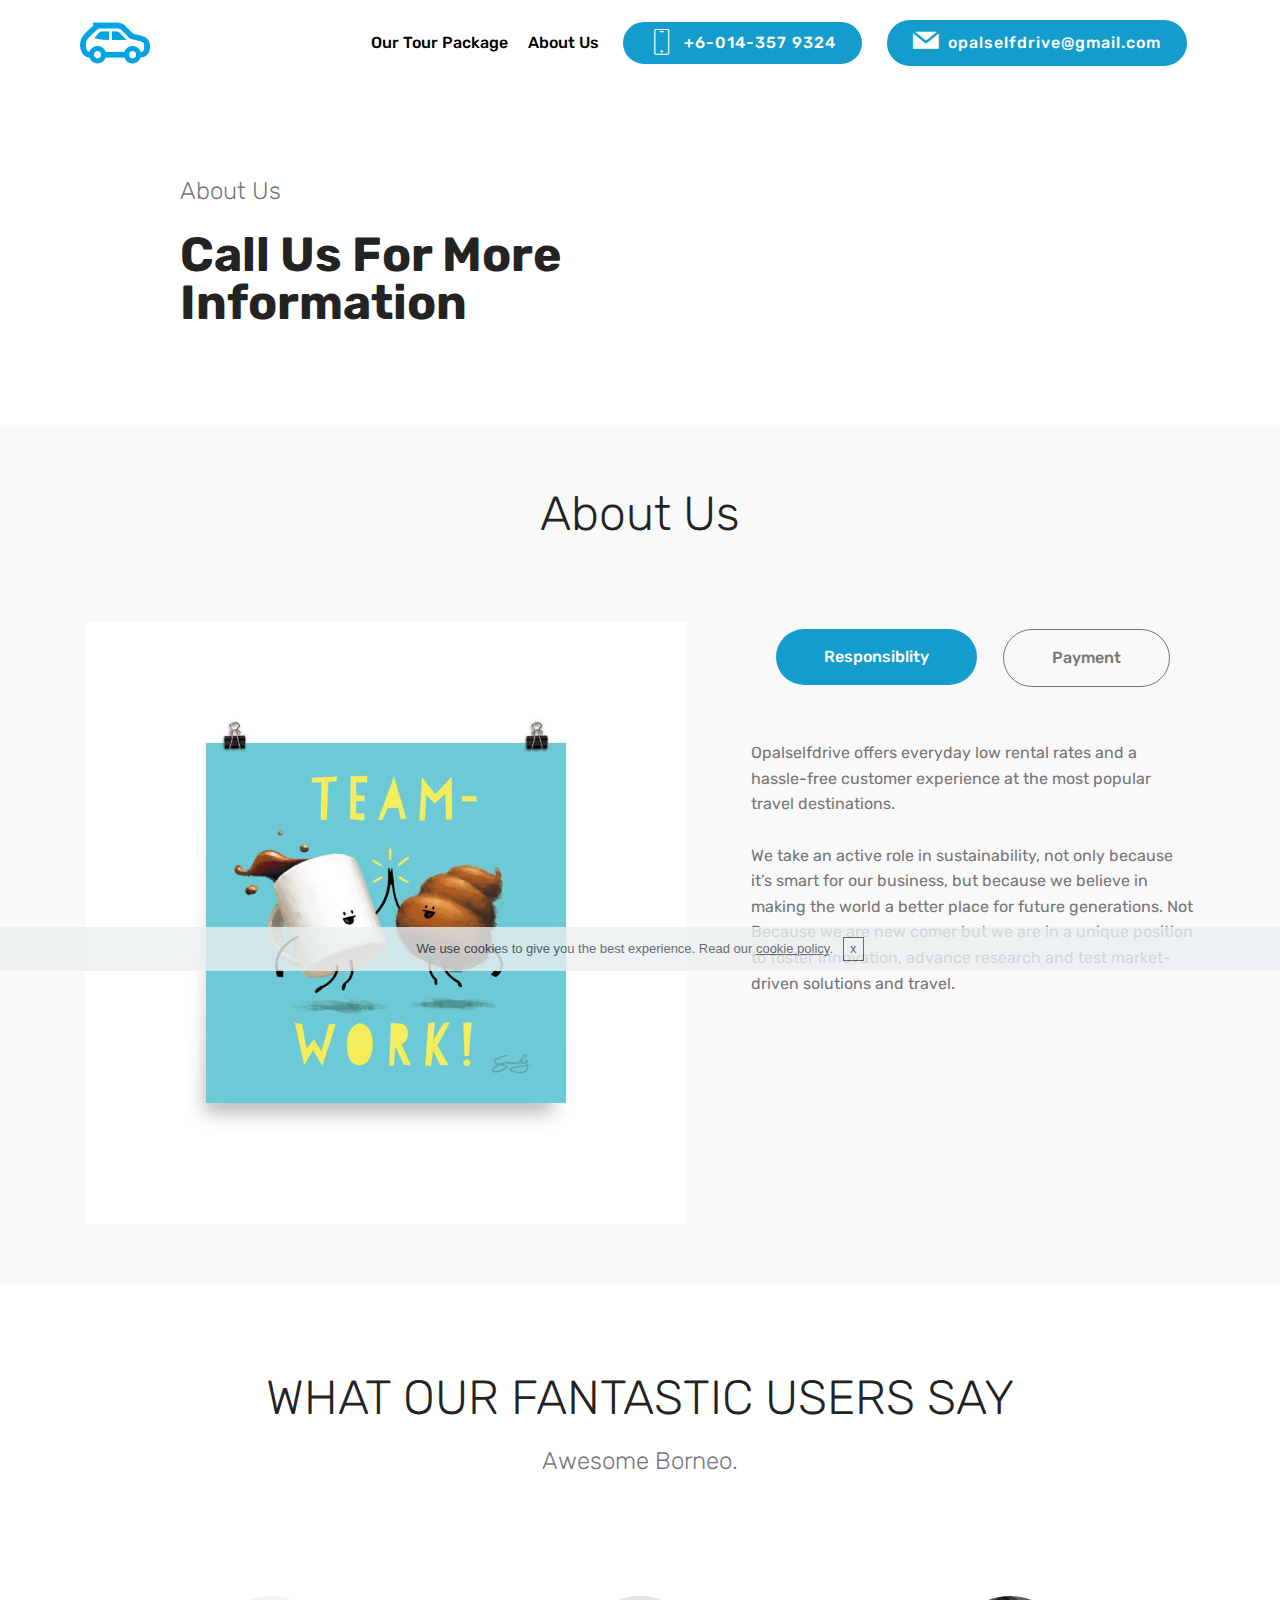
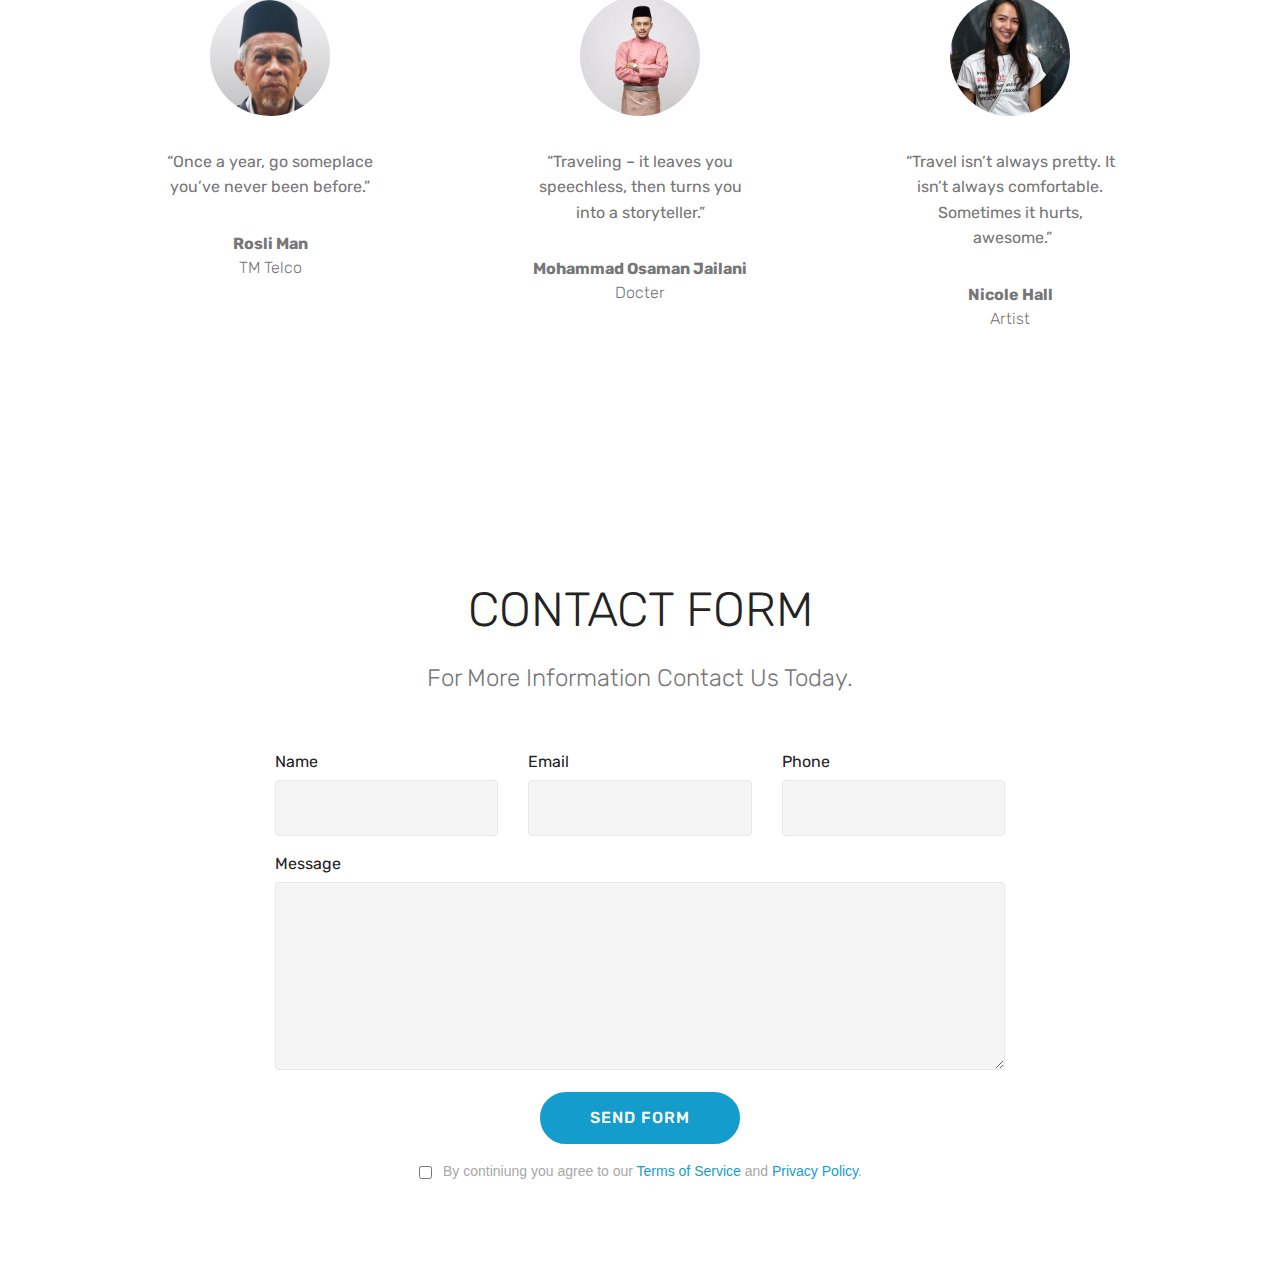
==== commit eb5ec4d1: "Add files via upload" ====
--- a/Aboutus.html
+++ b/Aboutus.html
@@ -82,7 +82,7 @@
     </nav>
 </section>
 
-<section class="engine"><a href="https://mobirise.info/i">website creation software</a></section><section once="footers" class="cid-rnMXxSondM" id="footer6-o">
+<section class="engine"><a href="https://mobirise.info/e">how to make your own website</a></section><section once="footers" class="cid-rnMXxSondM" id="footer6-o">
 
     
 
@@ -307,7 +307,7 @@
         <div class="row justify-content-center">
             <div class="media-container-column col-lg-8" data-form-type="formoid">
                 <!---Formbuilder Form--->
-                <form action="https://mobirise.com/" method="POST" class="mbr-form form-with-styler" data-form-title="Mobirise Form"><input type="hidden" name="email" data-form-email="true" value="Fl+WFWGoKLVB8+Vq9Xt6+4EOGAjJqj4Az2VLoWgcowewBqne6VdIfLVTnOGWbTuHKO7FnF5PQjTSfkC+ND+Q/pjiJXwSCGtbBwyQY6U7qLPMoaf9d3tUcYKfjStq0s4v">
+                <form action="https://mobirise.com/" method="POST" class="mbr-form form-with-styler" data-form-title="Mobirise Form"><input type="hidden" name="email" data-form-email="true" value="E9Y8p6IFZpAJeD+Ah6g+Nt7bzbRZ/pGiOR6uSp3egEow0HuJX64BP4A1SPGn+giNPn0iGzdihmxH4iGazXJiskHx1T6kOzYe/NssHm3v/oUZGOfM1sNhNZt5gvWxNYnM">
                     <div class="row row-sm-offset">
                         <div hidden="hidden" data-form-alert="" class="alert alert-success col-12">Thanks for filling out the form!</div>
                         <div hidden="hidden" data-form-alert-danger="" class="alert alert-danger col-12">
